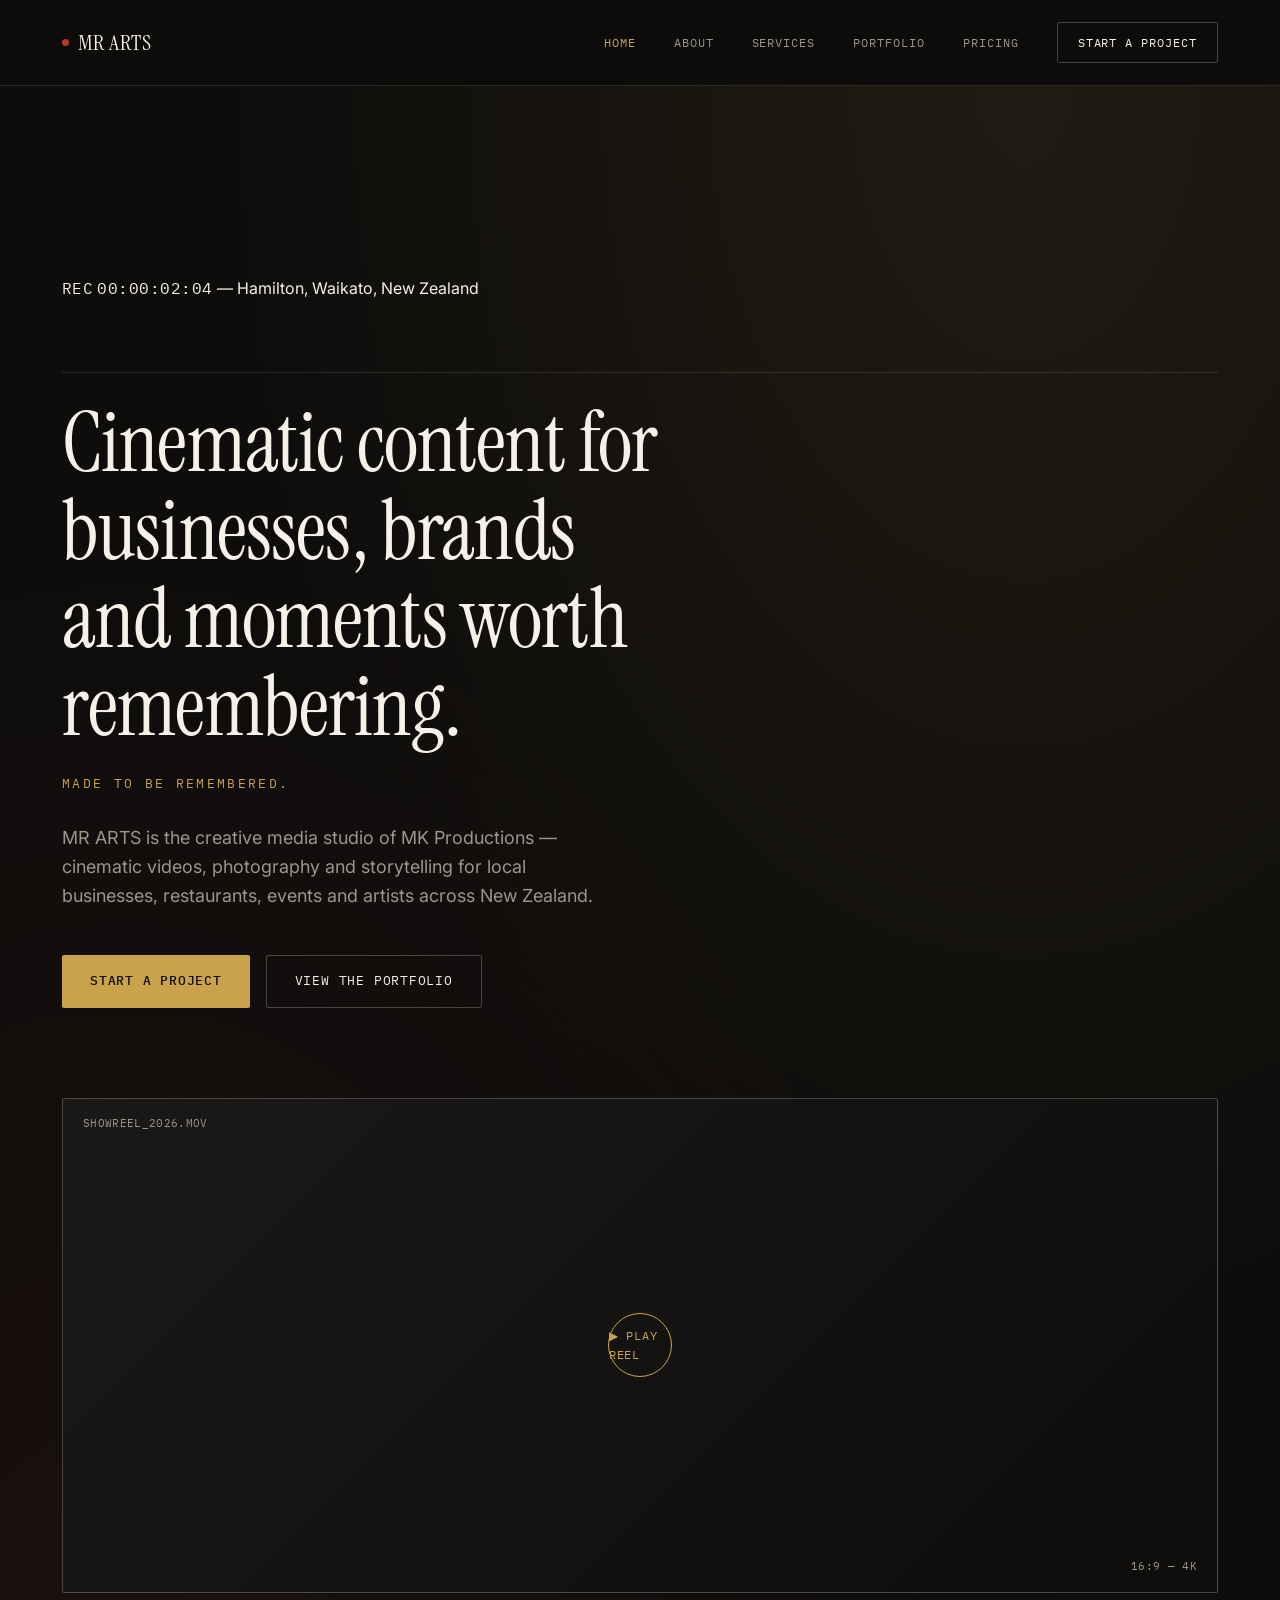
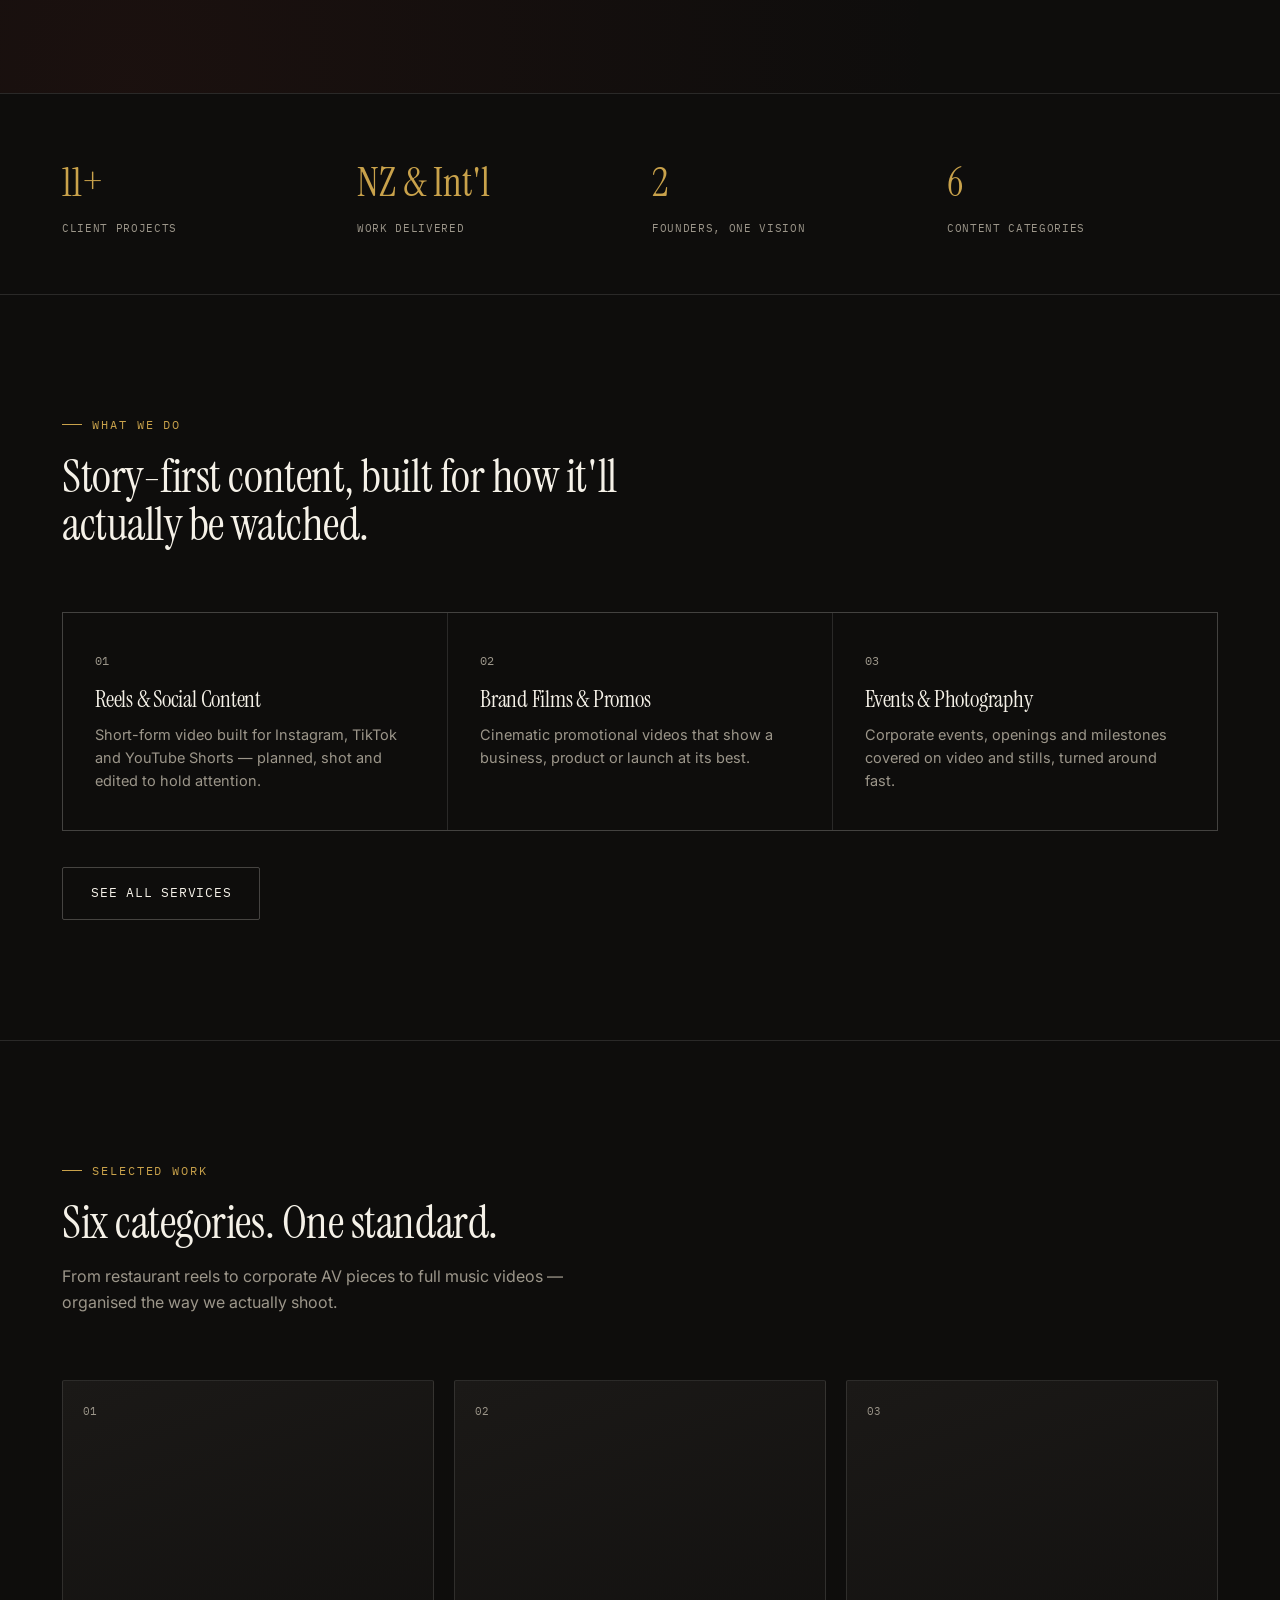
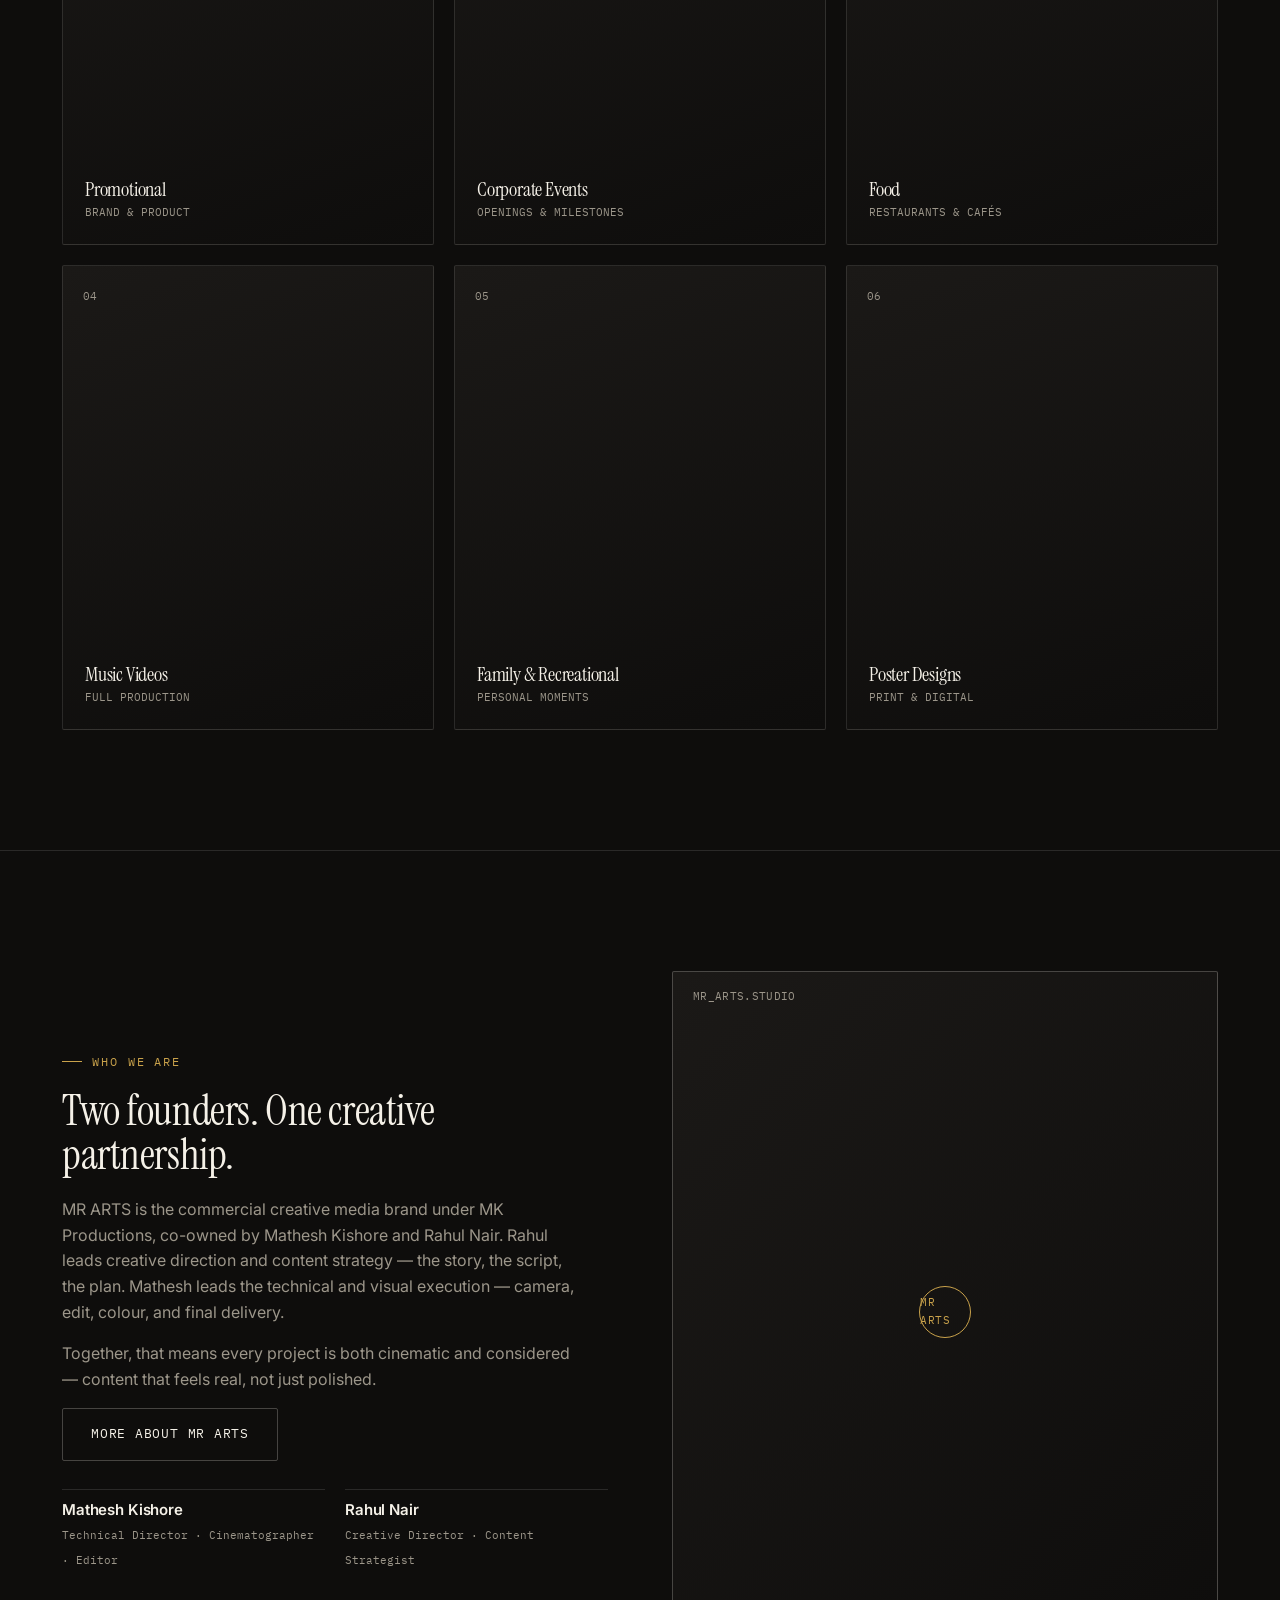
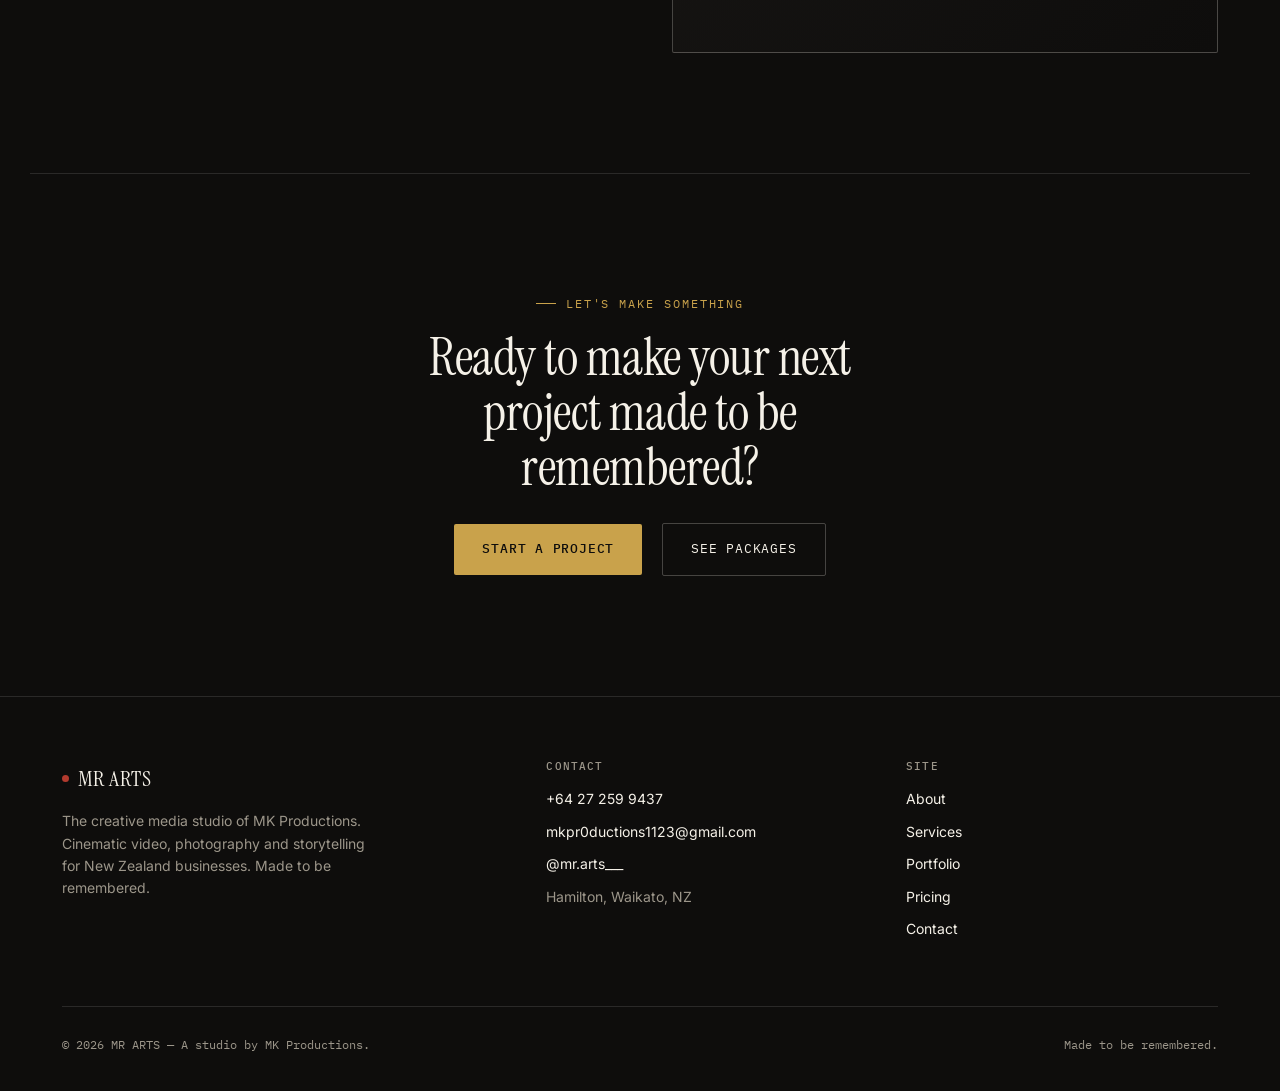
==== index.html @ e0ef438e "Initial commit: MR ARTS site skeleton (6 pages, shared CSS/JS)" ====
<!DOCTYPE html>
<html lang="en">
<head>
<meta charset="UTF-8">
<meta name="viewport" content="width=device-width, initial-scale=1.0">
<title>MR ARTS — Made to Be Remembered | Cinematic Video &amp; Photography, Hamilton NZ</title>
<meta name="description" content="MR ARTS is a Hamilton-based creative media studio making cinematic brand films, reels, event coverage and photography for New Zealand businesses. Made to be remembered.">
<link rel="preconnect" href="https://fonts.googleapis.com">
<link rel="preconnect" href="https://fonts.gstatic.com" crossorigin>
<link href="https://fonts.googleapis.com/css2?family=Instrument+Serif:ital@0;1&family=Inter:wght@400;500;600;700&family=IBM+Plex+Mono:wght@400;500&display=swap" rel="stylesheet">
<link rel="stylesheet" href="styles.css">
<style>
  /* ---- Home-only styles ---- */
  .hero{
    padding:110px 0 100px; border-bottom:1px solid var(--hairline);
    position:relative; overflow:hidden;
  }
  .hero::before{
    content:''; position:absolute; inset:0; z-index:0;
    background:
      radial-gradient(ellipse at 80% 0%, rgba(201,162,75,0.10), transparent 55%),
      radial-gradient(ellipse at 10% 100%, rgba(178,58,46,0.08), transparent 50%);
    pointer-events:none;
  }
  .hero .wrap{position:relative; z-index:1;}
  .hero h1{font-size:clamp(44px,7.5vw,84px); max-width:16ch; margin-bottom:10px;}
  .hero .slogan{
    font-family:'IBM Plex Mono', monospace; font-size:13px; letter-spacing:0.18em;
    color:var(--gold); text-transform:uppercase; margin:22px 0 30px;
  }
  .hero p.lede{color:var(--fog); font-size:18px; max-width:50ch; margin-bottom:44px;}
  .hero-actions{display:flex; gap:16px; flex-wrap:wrap; margin-bottom:90px;}

  .reel-frame{
    aspect-ratio:21/9; border:1px solid var(--hairline-strong); border-radius:var(--radius);
    background:linear-gradient(135deg, var(--charcoal), var(--void));
    display:flex; align-items:center; justify-content:center; position:relative;
  }
  .reel-frame .play{
    width:64px; height:64px; border-radius:50%; border:1px solid var(--gold);
    display:flex; align-items:center; justify-content:center; color:var(--gold);
    font-family:'IBM Plex Mono', monospace; font-size:12px; letter-spacing:0.06em;
  }
  .reel-frame .corner{position:absolute; font-family:'IBM Plex Mono', monospace; font-size:11px; color:var(--fog);}
  .reel-frame .tl{top:16px; left:20px;} .reel-frame .br{bottom:16px; right:20px;}

  .stats-strip{border-bottom:1px solid var(--hairline); padding:56px 0;}
  .stats-row{display:grid; grid-template-columns:repeat(4,1fr); gap:24px;}
  @media (max-width:768px){.stats-row{grid-template-columns:1fr 1fr;}}
  .stat-block .n{font-family:'Instrument Serif', serif; font-size:40px; color:var(--gold);}
  .stat-block .l{font-family:'IBM Plex Mono', monospace; font-size:11px; text-transform:uppercase; letter-spacing:0.06em; color:var(--fog); margin-top:6px;}

  .services-teaser{border-bottom:1px solid var(--hairline);}
  .service-grid{display:grid; grid-template-columns:repeat(3,1fr); gap:1px; background:var(--hairline); border:1px solid var(--hairline);}
  @media (max-width:860px){.service-grid{grid-template-columns:1fr;}}
  .service-tile{background:var(--void); padding:38px 32px;}
  .service-tile .fr{font-family:'IBM Plex Mono', monospace; font-size:12px; color:var(--fog); margin-bottom:16px; display:block;}
  .service-tile h3{font-size:23px; margin-bottom:12px;}
  .service-tile p{color:var(--fog); font-size:14.5px;}

  .cat-teaser{border-bottom:1px solid var(--hairline);}
  .cat-grid{display:grid; grid-template-columns:repeat(3,1fr); gap:20px;}
  @media (max-width:860px){.cat-grid{grid-template-columns:1fr 1fr;}}
  @media (max-width:560px){.cat-grid{grid-template-columns:1fr;}}
  .cat-card{
    aspect-ratio:4/5; border:1px solid var(--hairline); border-radius:var(--radius);
    background:linear-gradient(160deg, var(--charcoal), var(--void));
    display:flex; flex-direction:column; justify-content:flex-end; padding:22px;
    position:relative; overflow:hidden; transition:border-color .2s;
  }
  .cat-card:hover{border-color:var(--gold);}
  .cat-card .num{font-family:'IBM Plex Mono', monospace; font-size:11px; color:var(--fog); position:absolute; top:18px; left:20px;}
  .cat-card h3{font-size:20px;}
  .cat-card span{font-family:'IBM Plex Mono', monospace; font-size:11px; color:var(--fog); text-transform:uppercase; margin-top:4px; display:block;}

  .about-teaser{display:grid; grid-template-columns:1fr 1fr; gap:64px; align-items:center; border-bottom:1px solid var(--hairline);}
  @media (max-width:860px){.about-teaser{grid-template-columns:1fr; gap:32px;}}
  .about-teaser h2{font-size:clamp(28px,4vw,42px); margin-bottom:20px;}
  .about-teaser p{color:var(--fog); font-size:16px; margin-bottom:16px; max-width:52ch;}
  .founder-mini{display:flex; gap:20px; margin-top:28px;}
  .founder-mini .f{border-top:1px solid var(--hairline); padding-top:12px; flex:1;}
  .founder-mini .f h4{font-size:15px; font-weight:600; font-family:'Inter',sans-serif; margin-bottom:3px;}
  .founder-mini .f span{font-family:'IBM Plex Mono', monospace; font-size:11px; color:var(--fog);}

  .cta-banner{text-align:center;}
  .cta-banner h2{font-size:clamp(30px,5vw,52px); max-width:18ch; margin:0 auto 28px;}
  .cta-banner .btn{margin:0 8px;}
</style>
</head>
<body>

<header>
  <nav>
    <a href="index.html" class="logo"><span class="dot"></span>MR ARTS</a>
    <button class="nav-toggle" id="navToggle" aria-label="Toggle menu">☰</button>
    <div class="nav-links" id="navLinks">
      <a href="index.html" class="active">Home</a>
      <a href="about.html">About</a>
      <a href="services.html">Services</a>
      <a href="portfolio.html">Portfolio</a>
      <a href="pricing.html">Pricing</a>
      <a href="contact.html" class="nav-cta">Start a project</a>
    </div>
  </nav>
</header>

<main>

  <!-- HERO -->
  <section class="hero">
    <div class="wrap">
      <div class="page-hero kicker" style="margin-bottom:0;">
        <span class="rec-dot"></span>
        <span class="mono">REC</span>
        <span class="mono" id="timecode">00:00:00:00</span>
        <span>— Hamilton, Waikato, New Zealand</span>
      </div>
      <h1 style="margin-top:26px;">Cinematic content for businesses, brands and moments worth remembering.</h1>
      <p class="slogan">Made to be remembered.</p>
      <p class="lede">MR ARTS is the creative media studio of MK Productions — cinematic videos, photography and storytelling for local businesses, restaurants, events and artists across New Zealand.</p>
      <div class="hero-actions">
        <a href="contact.html" class="btn btn-primary">Start a project</a>
        <a href="portfolio.html" class="btn btn-ghost">View the portfolio</a>
      </div>

      <div class="reel-frame">
        <span class="corner tl mono">SHOWREEL_2026.MOV</span>
        <div class="play">▶ PLAY REEL</div>
        <span class="corner br mono">16:9 — 4K</span>
      </div>
    </div>
  </section>

  <!-- STATS -->
  <section class="stats-strip">
    <div class="wrap stats-row">
      <div class="stat-block"><div class="n">11+</div><div class="l">Client Projects</div></div>
      <div class="stat-block"><div class="n">NZ &amp; Int'l</div><div class="l">Work Delivered</div></div>
      <div class="stat-block"><div class="n">2</div><div class="l">Founders, One Vision</div></div>
      <div class="stat-block"><div class="n">6</div><div class="l">Content Categories</div></div>
    </div>
  </section>

  <!-- SERVICES TEASER -->
  <section class="services-teaser">
    <div class="wrap">
      <div class="section-head">
        <span class="eyebrow">What We Do</span>
        <h2>Story-first content, built for how it'll actually be watched.</h2>
      </div>
      <div class="service-grid">
        <div class="service-tile">
          <span class="fr">01</span>
          <h3>Reels &amp; Social Content</h3>
          <p>Short-form video built for Instagram, TikTok and YouTube Shorts — planned, shot and edited to hold attention.</p>
        </div>
        <div class="service-tile">
          <span class="fr">02</span>
          <h3>Brand Films &amp; Promos</h3>
          <p>Cinematic promotional videos that show a business, product or launch at its best.</p>
        </div>
        <div class="service-tile">
          <span class="fr">03</span>
          <h3>Events &amp; Photography</h3>
          <p>Corporate events, openings and milestones covered on video and stills, turned around fast.</p>
        </div>
      </div>
      <div style="margin-top:36px;">
        <a href="services.html" class="btn btn-ghost">See all services</a>
      </div>
    </div>
  </section>

  <!-- CATEGORY TEASER -->
  <section class="cat-teaser">
    <div class="wrap">
      <div class="section-head">
        <span class="eyebrow">Selected Work</span>
        <h2>Six categories. One standard.</h2>
        <p>From restaurant reels to corporate AV pieces to full music videos — organised the way we actually shoot.</p>
      </div>
      <div class="cat-grid">
        <a href="portfolio.html" class="cat-card"><span class="num">01</span><h3>Promotional</h3><span>Brand &amp; product</span></a>
        <a href="portfolio.html" class="cat-card"><span class="num">02</span><h3>Corporate Events</h3><span>Openings &amp; milestones</span></a>
        <a href="portfolio.html" class="cat-card"><span class="num">03</span><h3>Food</h3><span>Restaurants &amp; cafés</span></a>
        <a href="portfolio.html" class="cat-card"><span class="num">04</span><h3>Music Videos</h3><span>Full production</span></a>
        <a href="portfolio.html" class="cat-card"><span class="num">05</span><h3>Family &amp; Recreational</h3><span>Personal moments</span></a>
        <a href="portfolio.html" class="cat-card"><span class="num">06</span><h3>Poster Designs</h3><span>Print &amp; digital</span></a>
      </div>
    </div>
  </section>

  <!-- ABOUT TEASER -->
  <section class="about-teaser wrap" style="padding:120px 32px;">
    <div>
      <span class="eyebrow">Who We Are</span>
      <h2>Two founders. One creative partnership.</h2>
      <p>MR ARTS is the commercial creative media brand under MK Productions, co-owned by Mathesh Kishore and Rahul Nair. Rahul leads creative direction and content strategy — the story, the script, the plan. Mathesh leads the technical and visual execution — camera, edit, colour, and final delivery.</p>
      <p>Together, that means every project is both cinematic and considered — content that feels real, not just polished.</p>
      <a href="about.html" class="btn btn-ghost">More about MR ARTS</a>
      <div class="founder-mini">
        <div class="f"><h4>Mathesh Kishore</h4><span>Technical Director · Cinematographer · Editor</span></div>
        <div class="f"><h4>Rahul Nair</h4><span>Creative Director · Content Strategist</span></div>
      </div>
    </div>
    <div class="reel-frame" style="aspect-ratio:4/5;">
      <span class="corner tl mono">MR_ARTS.STUDIO</span>
      <div class="play" style="width:52px;height:52px;font-size:11px;">MR ARTS</div>
    </div>
  </section>

  <!-- CTA BANNER -->
  <section class="cta-banner">
    <div class="wrap">
      <span class="eyebrow" style="justify-content:center;">Let's Make Something</span>
      <h2>Ready to make your next project made to be remembered?</h2>
      <div>
        <a href="contact.html" class="btn btn-primary">Start a project</a>
        <a href="pricing.html" class="btn btn-ghost">See packages</a>
      </div>
    </div>
  </section>

</main>

<footer>
  <div class="wrap">
    <div class="footer-grid">
      <div>
        <div class="logo" style="margin-bottom:14px;"><span class="dot"></span>MR ARTS</div>
        <p style="max-width:34ch; color:var(--fog);">The creative media studio of MK Productions. Cinematic video, photography and storytelling for New Zealand businesses. Made to be remembered.</p>
      </div>
      <div>
        <h4>Contact</h4>
        <a href="tel:+64272599437">+64 27 259 9437</a>
        <a href="mailto:mkpr0ductions1123@gmail.com">mkpr0ductions1123@gmail.com</a>
        <a href="https://www.instagram.com/mr.arts___" target="_blank" rel="noopener">@mr.arts___</a>
        <p style="color:var(--fog); margin-top:6px;">Hamilton, Waikato, NZ</p>
      </div>
      <div>
        <h4>Site</h4>
        <a href="about.html">About</a>
        <a href="services.html">Services</a>
        <a href="portfolio.html">Portfolio</a>
        <a href="pricing.html">Pricing</a>
        <a href="contact.html">Contact</a>
      </div>
    </div>
    <div class="footer-bottom">
      <span>© <span id="year"></span> MR ARTS — A studio by MK Productions.</span>
      <span>Made to be remembered.</span>
    </div>
  </div>
</footer>

<script src="script.js"></script>
</body>
</html>
---- styles.css ----
/* ============================================
   MR ARTS — Design System
   Cinematic, premium, dark. Champagne gold + brick
   accents on a warm near-black. Instrument Serif for
   display, Inter for body/UI, IBM Plex Mono for
   labels/timecodes — a nod to the film-production world.
   ============================================ */

:root{
  --void: #0E0D0C;
  --charcoal: #1B1917;
  --charcoal-2: #221F1C;
  --hairline: rgba(245,241,232,0.12);
  --hairline-strong: rgba(245,241,232,0.24);
  --paper: #F5F1E8;
  --fog: #9C968A;
  --gold: #C9A24B;
  --brick: #B23A2E;
  --radius: 2px;
}

*{box-sizing:border-box; margin:0; padding:0;}
html{scroll-behavior:smooth;}
body{
  background:var(--void);
  color:var(--paper);
  font-family:'Inter', sans-serif;
  font-size:16px;
  line-height:1.6;
  -webkit-font-smoothing:antialiased;
}
h1,h2,h3,h4{
  font-family:'Instrument Serif', serif;
  font-weight:400;
  line-height:1.05;
  letter-spacing:-0.01em;
}
em{font-style:italic; color:var(--gold);}
.mono{font-family:'IBM Plex Mono', monospace; letter-spacing:0.03em;}
a{color:inherit; text-decoration:none;}
img{max-width:100%; display:block;}
ul{list-style:none;}
.wrap{max-width:1220px; margin:0 auto; padding:0 32px;}
section{padding:120px 0;}
@media (max-width:768px){
  section{padding:72px 0;}
  .wrap{padding:0 22px;}
}

/* ---------- utility ---------- */
.eyebrow{
  font-family:'IBM Plex Mono', monospace;
  font-size:12px; text-transform:uppercase; letter-spacing:0.16em;
  color:var(--gold); display:flex; align-items:center; gap:10px; margin-bottom:18px;
}
.eyebrow::before{content:''; width:20px; height:1px; background:var(--gold);}
.section-head{margin-bottom:64px; max-width:640px;}
.section-head h2{font-size:clamp(30px,4.5vw,46px); margin-bottom:18px;}
.section-head p{color:var(--fog); font-size:16px; max-width:52ch;}
.hairline{border-top:1px solid var(--hairline);}

.btn{
  display:inline-flex; align-items:center; gap:10px;
  padding:15px 28px; border-radius:var(--radius);
  font-family:'IBM Plex Mono', monospace; font-size:13px; letter-spacing:0.06em; text-transform:uppercase;
  transition:transform .18s ease, background .2s, color .2s, border-color .2s;
}
.btn-primary{background:var(--gold); color:var(--void); font-weight:500;}
.btn-primary:hover{transform:translateY(-2px); background:#DCB765;}
.btn-ghost{border:1px solid var(--hairline-strong); color:var(--paper);}
.btn-ghost:hover{border-color:var(--gold); color:var(--gold);}

/* ---------- header / nav ---------- */
header{
  position:sticky; top:0; z-index:100;
  background:rgba(14,13,12,0.82);
  backdrop-filter:blur(10px);
  border-bottom:1px solid var(--hairline);
}
nav{
  display:flex; align-items:center; justify-content:space-between;
  padding:22px 32px; max-width:1220px; margin:0 auto;
}
.logo{
  font-family:'Instrument Serif', serif; font-size:22px; letter-spacing:0.02em;
  display:flex; align-items:center; gap:9px;
}
.logo .dot{width:7px; height:7px; border-radius:50%; background:var(--brick); animation:pulse 1.8s ease-in-out infinite;}
@keyframes pulse{0%,100%{opacity:1;}50%{opacity:.3;}}
.nav-links{display:flex; gap:38px; align-items:center;}
.nav-links a{
  font-family:'IBM Plex Mono', monospace;
  font-size:12px; text-transform:uppercase; letter-spacing:0.08em;
  color:var(--fog); transition:color .2s;
}
.nav-links a:hover, .nav-links a.active{color:var(--paper);}
.nav-links a.active{color:var(--gold);}
.nav-cta{
  border:1px solid var(--hairline-strong); padding:10px 20px; border-radius:var(--radius);
  color:var(--paper) !important;
}
.nav-cta:hover{border-color:var(--gold); color:var(--gold) !important;}
.nav-toggle{display:none; background:none; border:none; color:var(--paper); font-size:22px; cursor:pointer;}
@media (max-width:860px){
  .nav-links{
    position:absolute; top:100%; left:0; right:0;
    background:var(--void); flex-direction:column; align-items:stretch; gap:0;
    border-bottom:1px solid var(--hairline);
    max-height:0; overflow:hidden; transition:max-height .3s ease;
  }
  .nav-links.open{max-height:400px;}
  .nav-links a{padding:18px 24px; border-top:1px solid var(--hairline);}
  .nav-cta{margin:16px 24px; text-align:center;}
  .nav-toggle{display:block;}
}

/* ---------- page hero (used on inner pages) ---------- */
.page-hero{
  padding:80px 0 70px; border-bottom:1px solid var(--hairline);
}
.page-hero .kicker{
  font-family:'IBM Plex Mono', monospace; font-size:12px; color:var(--fog);
  text-transform:uppercase; letter-spacing:0.1em; margin-bottom:18px;
  display:flex; align-items:center; gap:10px;
}
.rec-dot{width:8px; height:8px; border-radius:50%; background:var(--brick); animation:pulse 1.8s ease-in-out infinite;}
.page-hero h1{font-size:clamp(36px,6vw,58px); max-width:18ch;}
.page-hero p.lede{color:var(--fog); font-size:17px; max-width:52ch; margin-top:22px;}

/* ---------- cards ---------- */
.card{
  background:var(--charcoal); border:1px solid var(--hairline); border-radius:var(--radius);
  padding:34px;
}

/* ---------- footer ---------- */
footer{border-top:1px solid var(--hairline); padding:64px 0 36px;}
.footer-grid{
  display:grid; grid-template-columns:1.4fr 1fr 1fr; gap:48px; margin-bottom:56px;
}
@media (max-width:768px){.footer-grid{grid-template-columns:1fr; gap:36px;}}
.footer-grid h4{
  font-family:'IBM Plex Mono', monospace; font-size:11px; text-transform:uppercase;
  letter-spacing:0.1em; color:var(--fog); margin-bottom:16px; font-weight:500;
}
.footer-grid p, .footer-grid a{color:var(--paper); font-size:14px; display:block; margin-bottom:10px;}
.footer-grid a:hover{color:var(--gold);}
.footer-bottom{
  border-top:1px solid var(--hairline); padding-top:28px;
  display:flex; justify-content:space-between; flex-wrap:wrap; gap:12px;
  font-family:'IBM Plex Mono', monospace; font-size:12px; color:var(--fog);
}

@media (prefers-reduced-motion: reduce){
  *{animation-duration:0.001ms !important; transition-duration:0.001ms !important;}
}
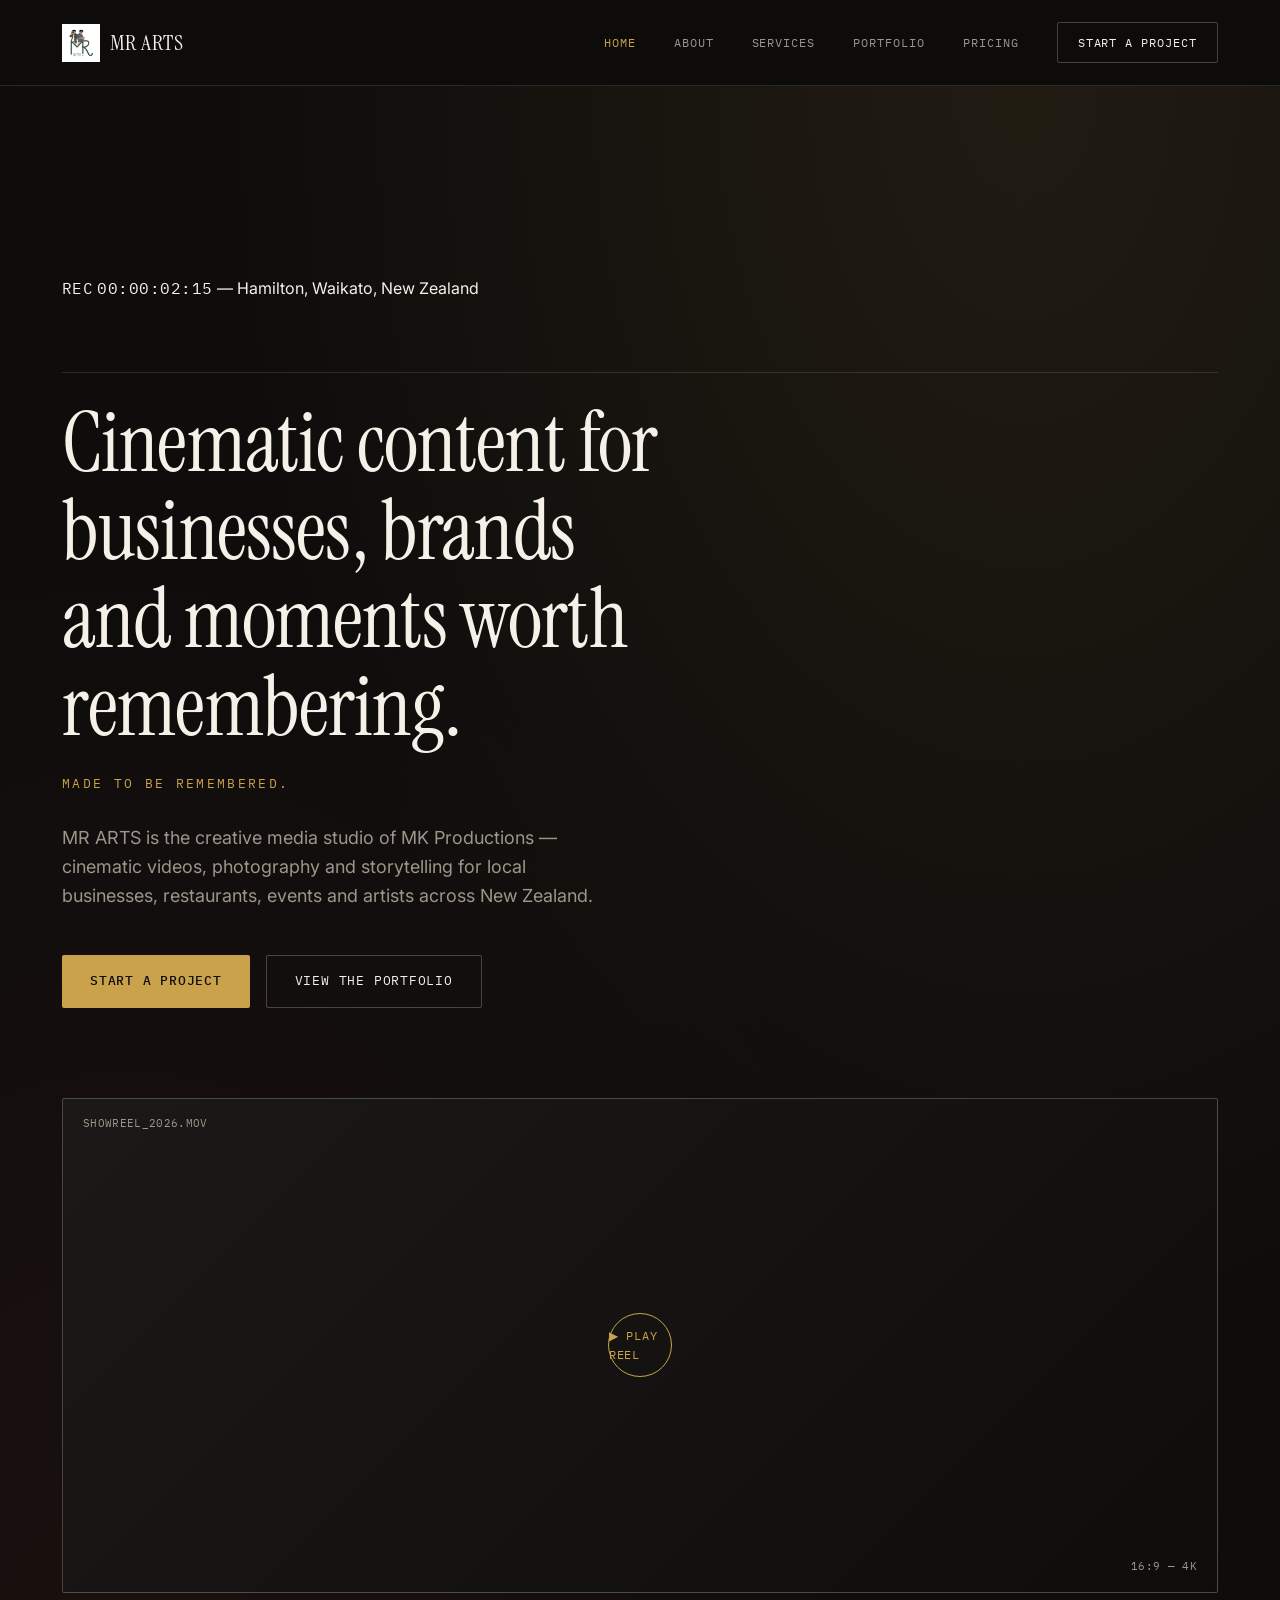
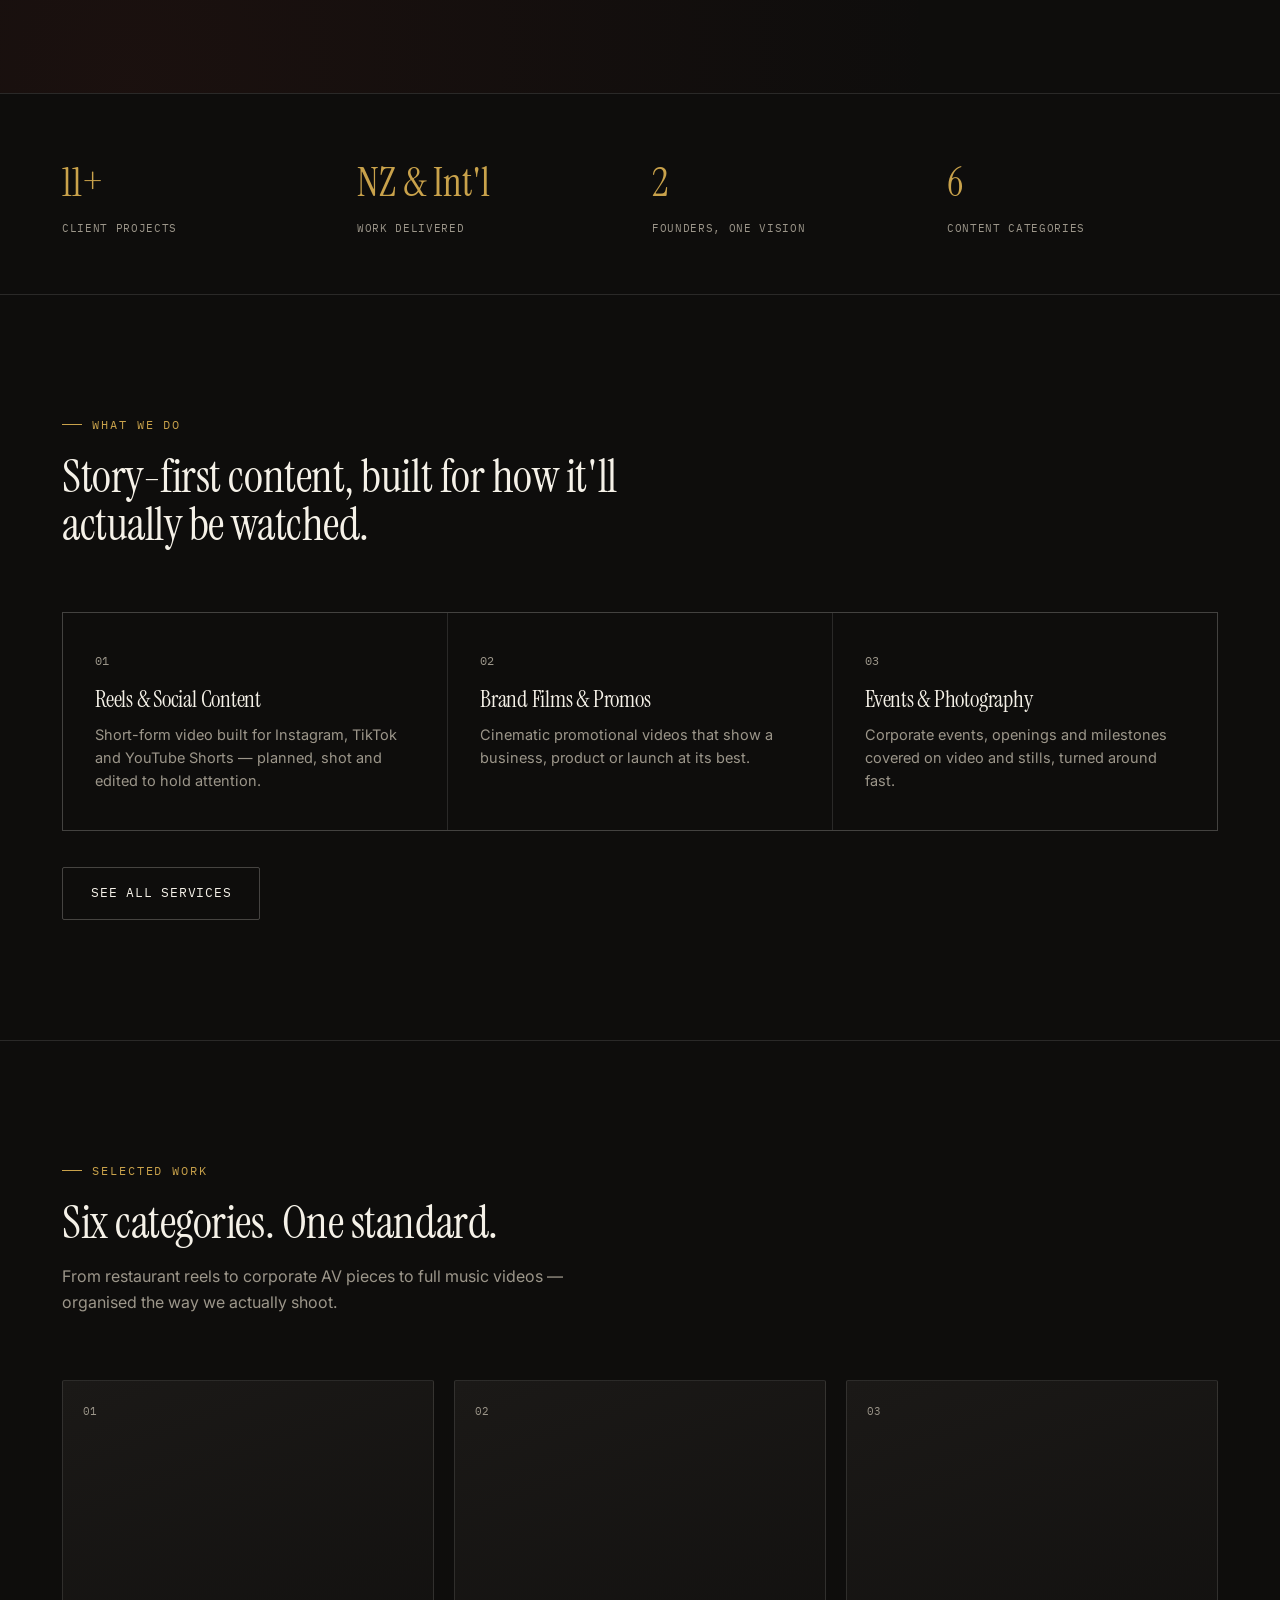
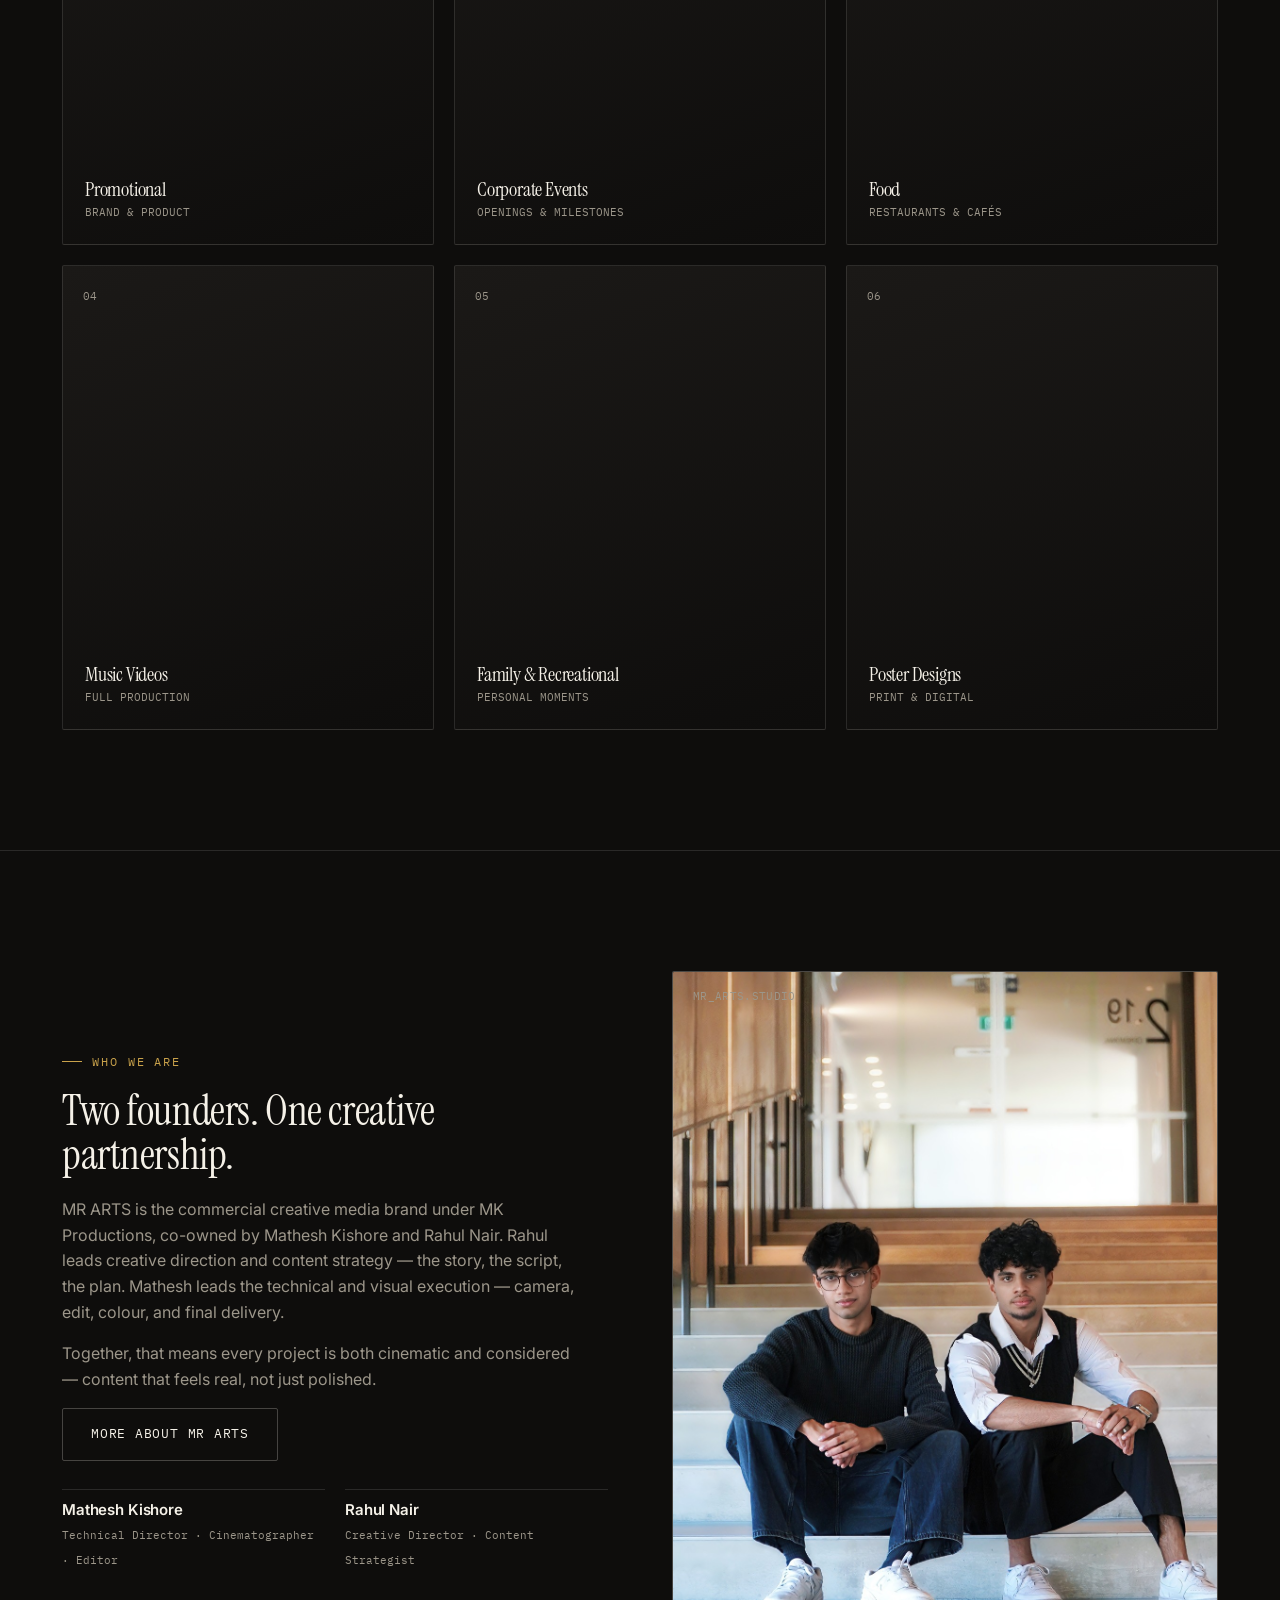
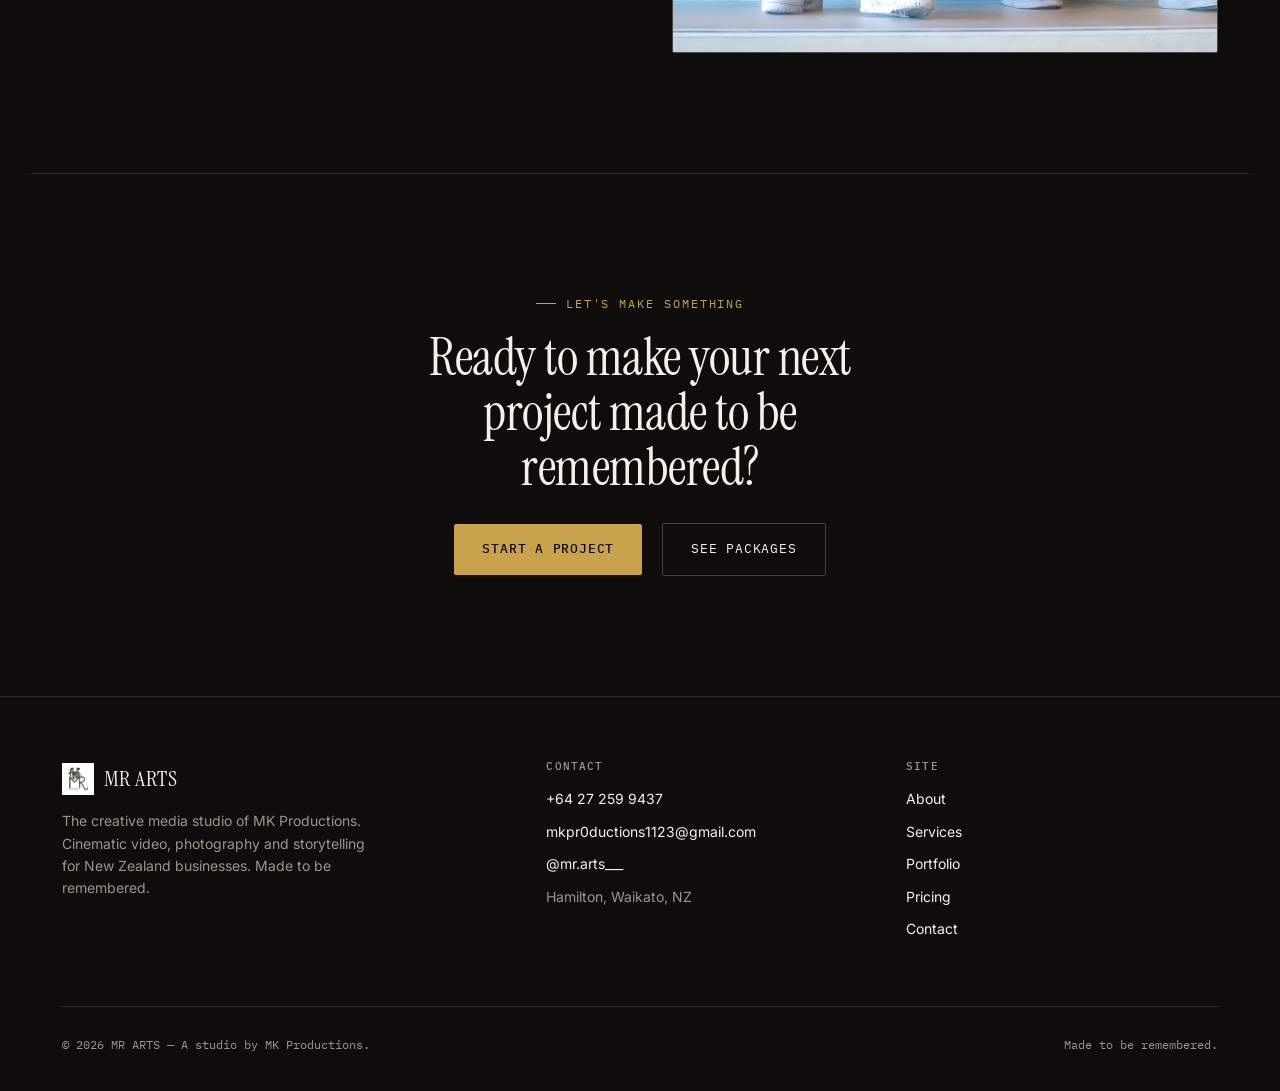
==== commit 8150a9ca: "Add real logo and founder photos to nav, footer, home, and about" ====
--- a/index.html
+++ b/index.html
@@ -91,7 +91,7 @@
 
 <header>
   <nav>
-    <a href="index.html" class="logo"><span class="dot"></span>MR ARTS</a>
+    <a href="index.html" class="logo"><img src="assets/logo.png" alt="MR ARTS logo" class="logo-img">MR ARTS</a>
     <button class="nav-toggle" id="navToggle" aria-label="Toggle menu">☰</button>
     <div class="nav-links" id="navLinks">
       <a href="index.html" class="active">Home</a>
@@ -203,9 +203,9 @@
         <div class="f"><h4>Rahul Nair</h4><span>Creative Director · Content Strategist</span></div>
       </div>
     </div>
-    <div class="reel-frame" style="aspect-ratio:4/5;">
-      <span class="corner tl mono">MR_ARTS.STUDIO</span>
-      <div class="play" style="width:52px;height:52px;font-size:11px;">MR ARTS</div>
+    <div class="reel-frame" style="aspect-ratio:4/5; padding:0; overflow:hidden;">
+      <img src="assets/founders-candid.jpg" alt="Mathesh Kishore and Rahul Nair, founders of MR ARTS" style="width:100%; height:100%; object-fit:cover;">
+      <span class="corner tl mono" style="z-index:2;">MR_ARTS.STUDIO</span>
     </div>
   </section>
 
@@ -227,7 +227,7 @@
   <div class="wrap">
     <div class="footer-grid">
       <div>
-        <div class="logo" style="margin-bottom:14px;"><span class="dot"></span>MR ARTS</div>
+        <div class="logo" style="margin-bottom:14px;"><img src="assets/logo.png" alt="MR ARTS logo" class="logo-img">MR ARTS</div>
         <p style="max-width:34ch; color:var(--fog);">The creative media studio of MK Productions. Cinematic video, photography and storytelling for New Zealand businesses. Made to be remembered.</p>
       </div>
       <div>
--- a/styles.css
+++ b/styles.css
@@ -83,8 +83,10 @@
 }
 .logo{
   font-family:'Instrument Serif', serif; font-size:22px; letter-spacing:0.02em;
-  display:flex; align-items:center; gap:9px;
+  display:flex; align-items:center; gap:10px;
 }
+.logo-img{height:38px; width:auto; display:block;}
+footer .logo-img{height:32px;}
 .logo .dot{width:7px; height:7px; border-radius:50%; background:var(--brick); animation:pulse 1.8s ease-in-out infinite;}
 @keyframes pulse{0%,100%{opacity:1;}50%{opacity:.3;}}
 .nav-links{display:flex; gap:38px; align-items:center;}
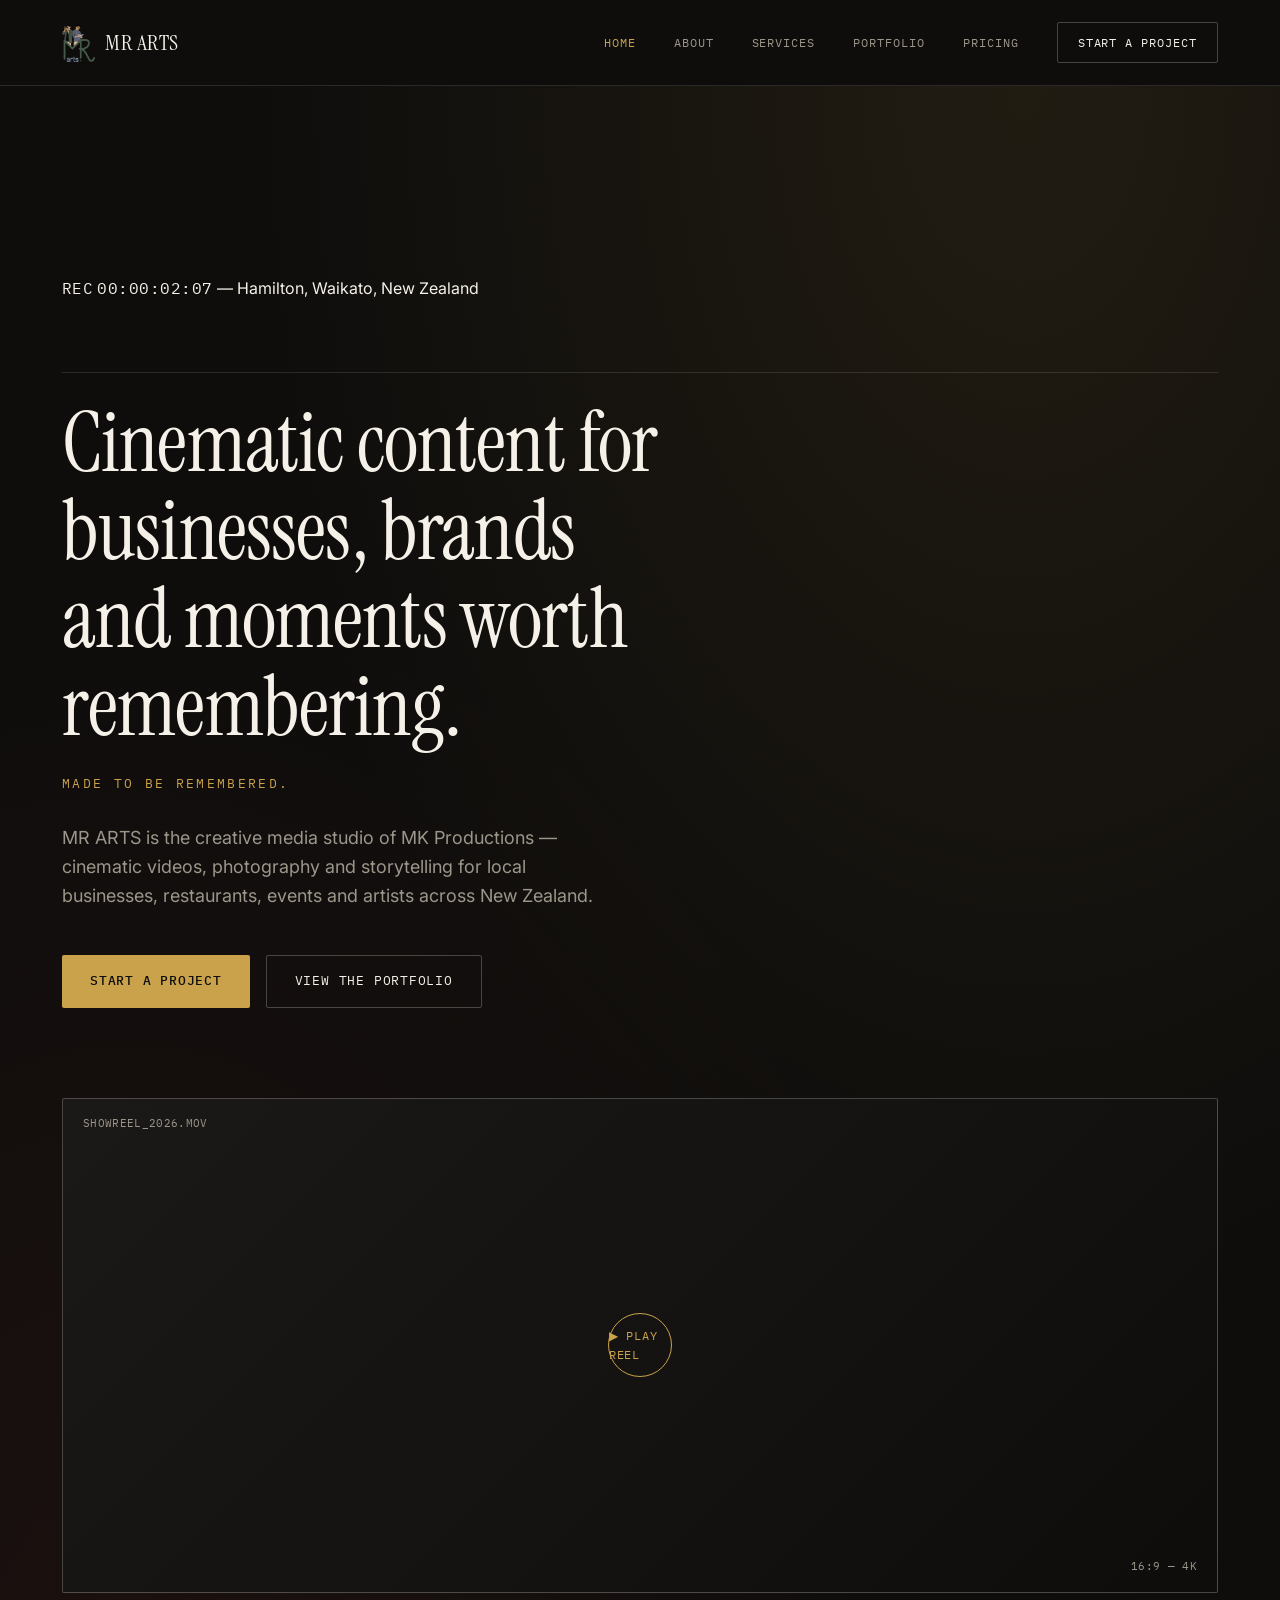
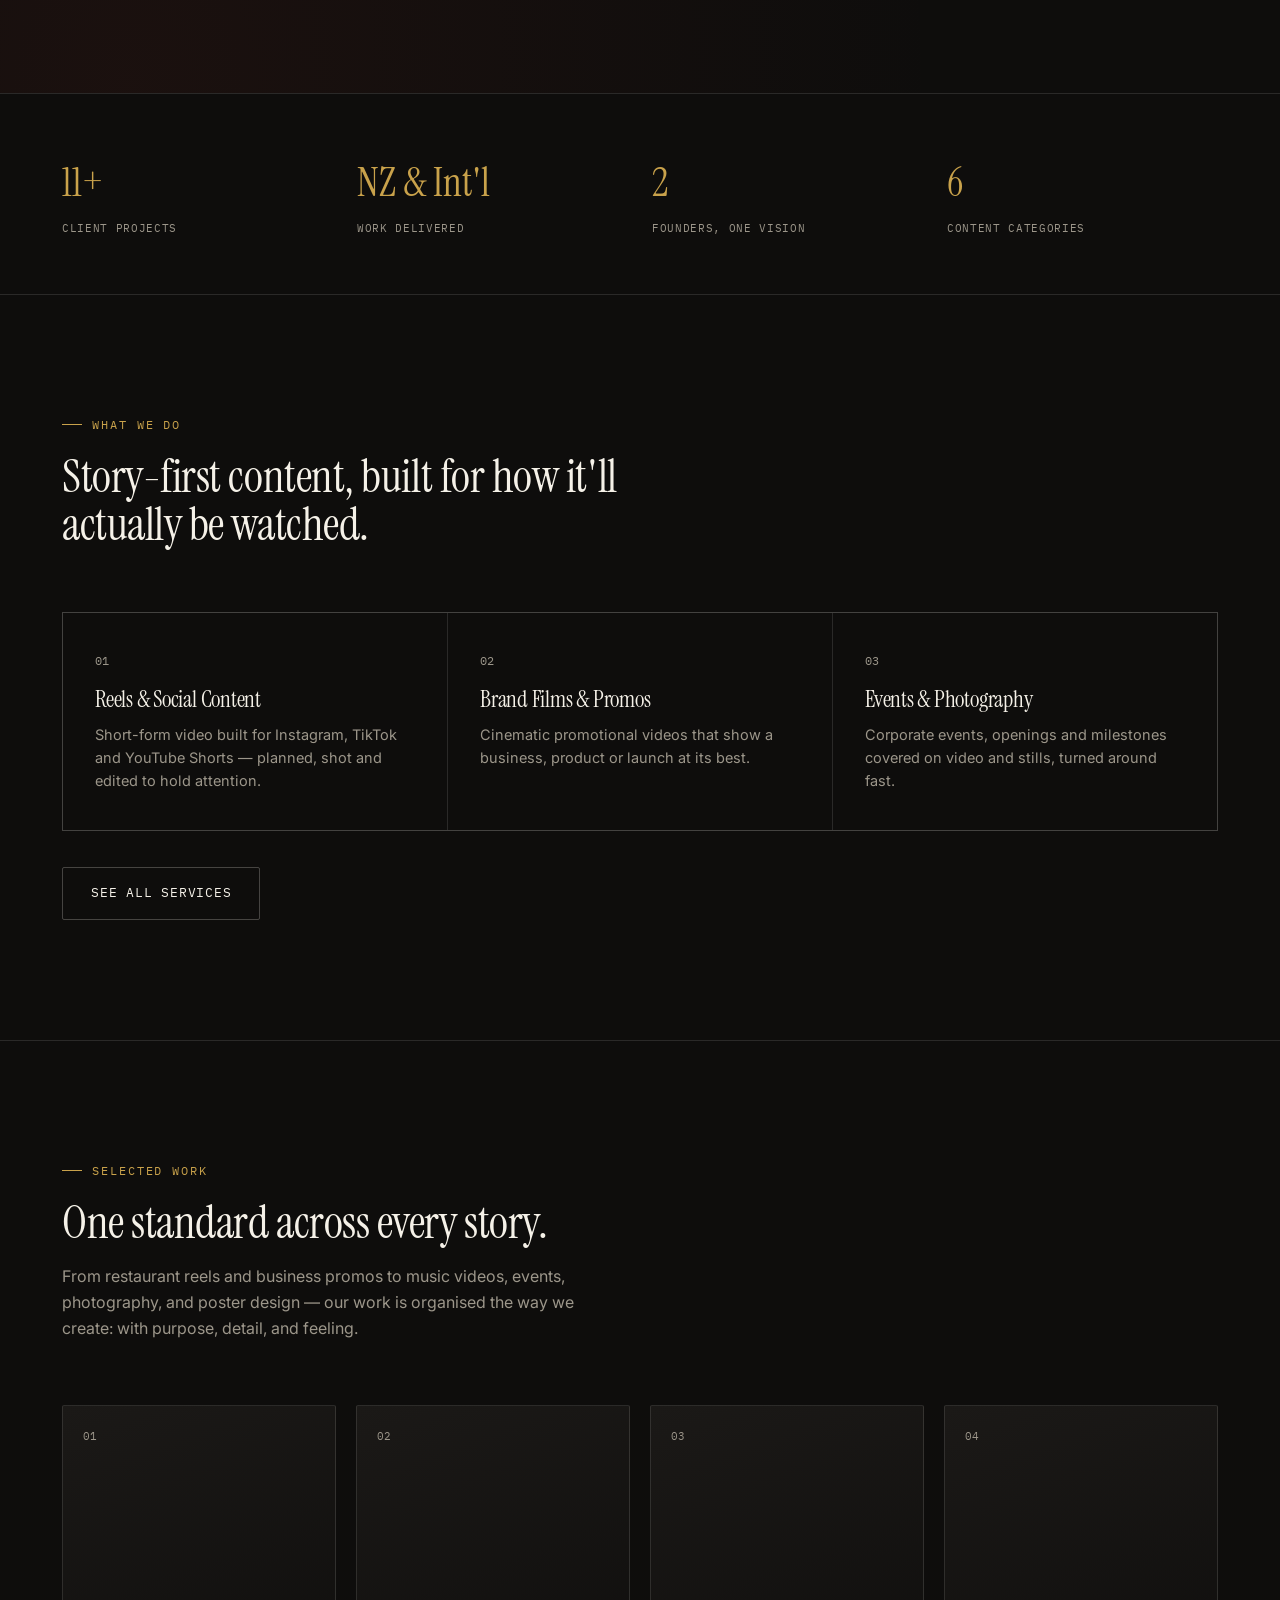
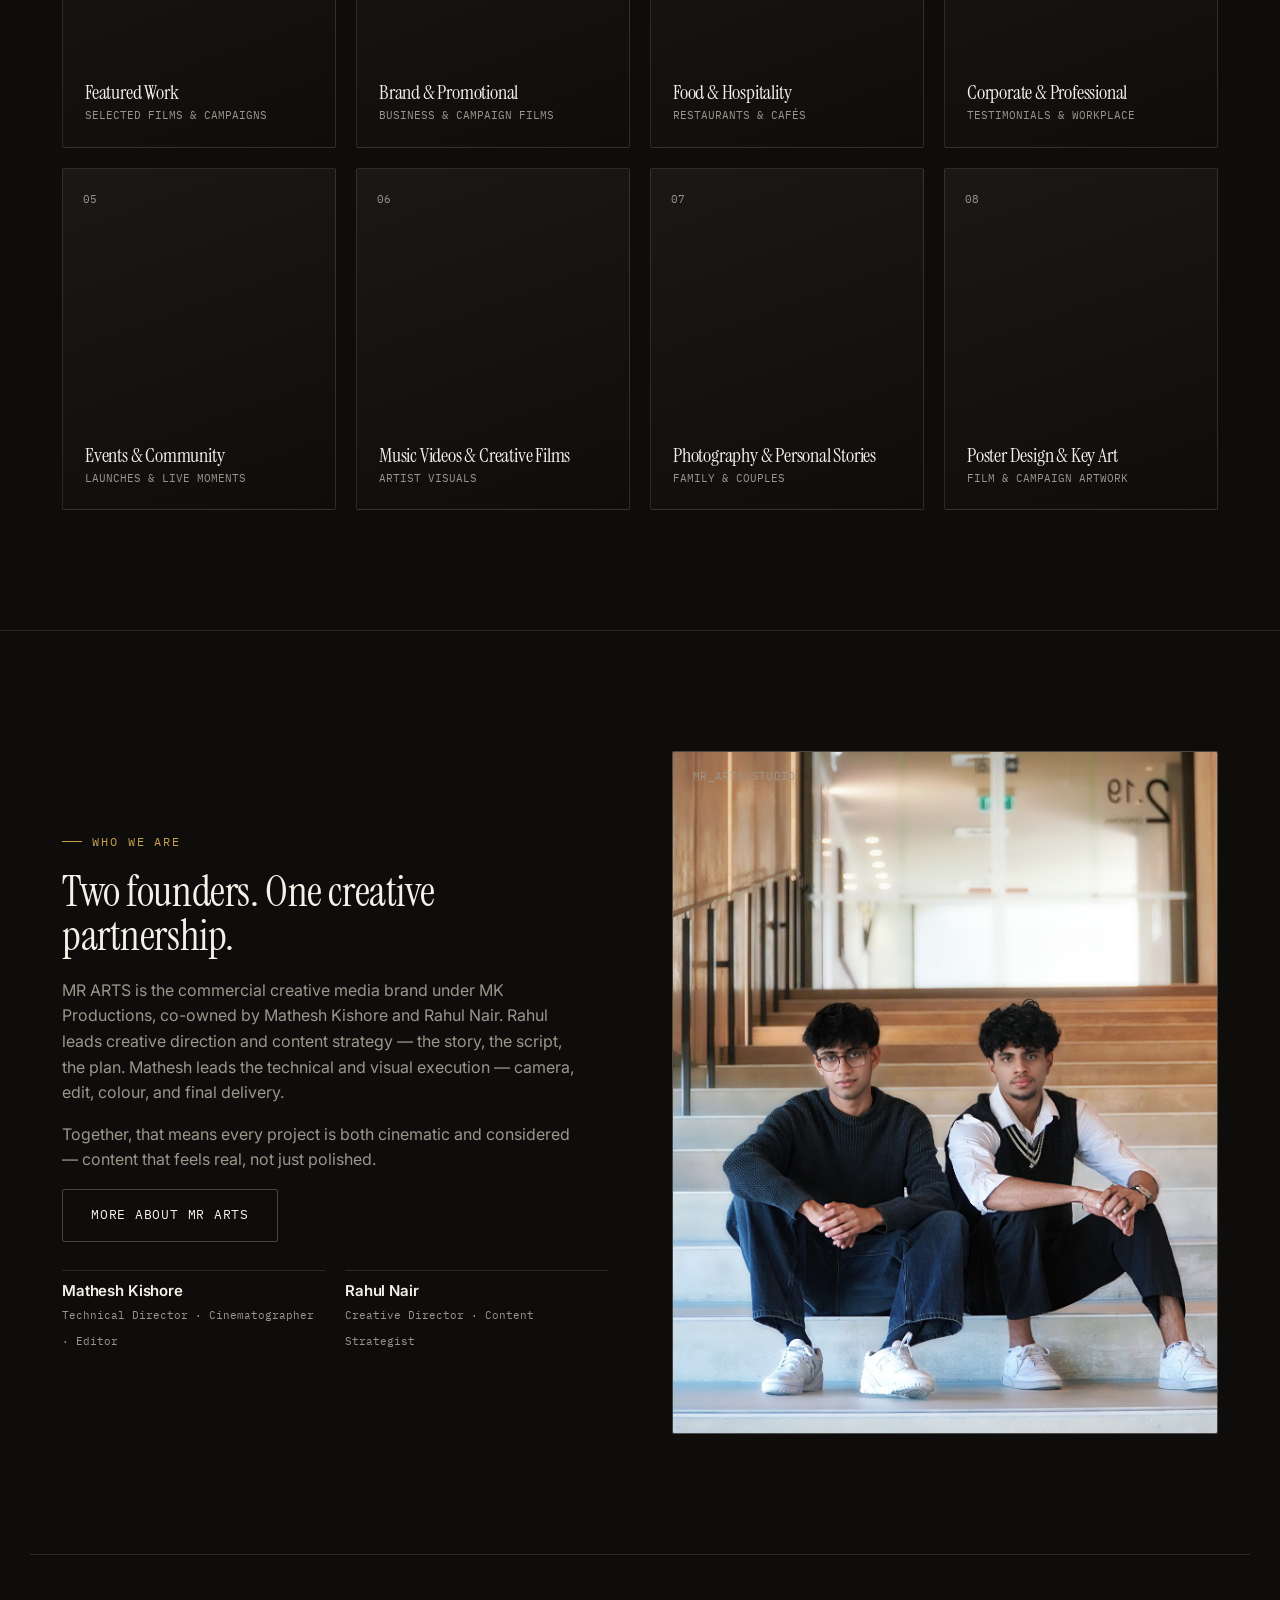
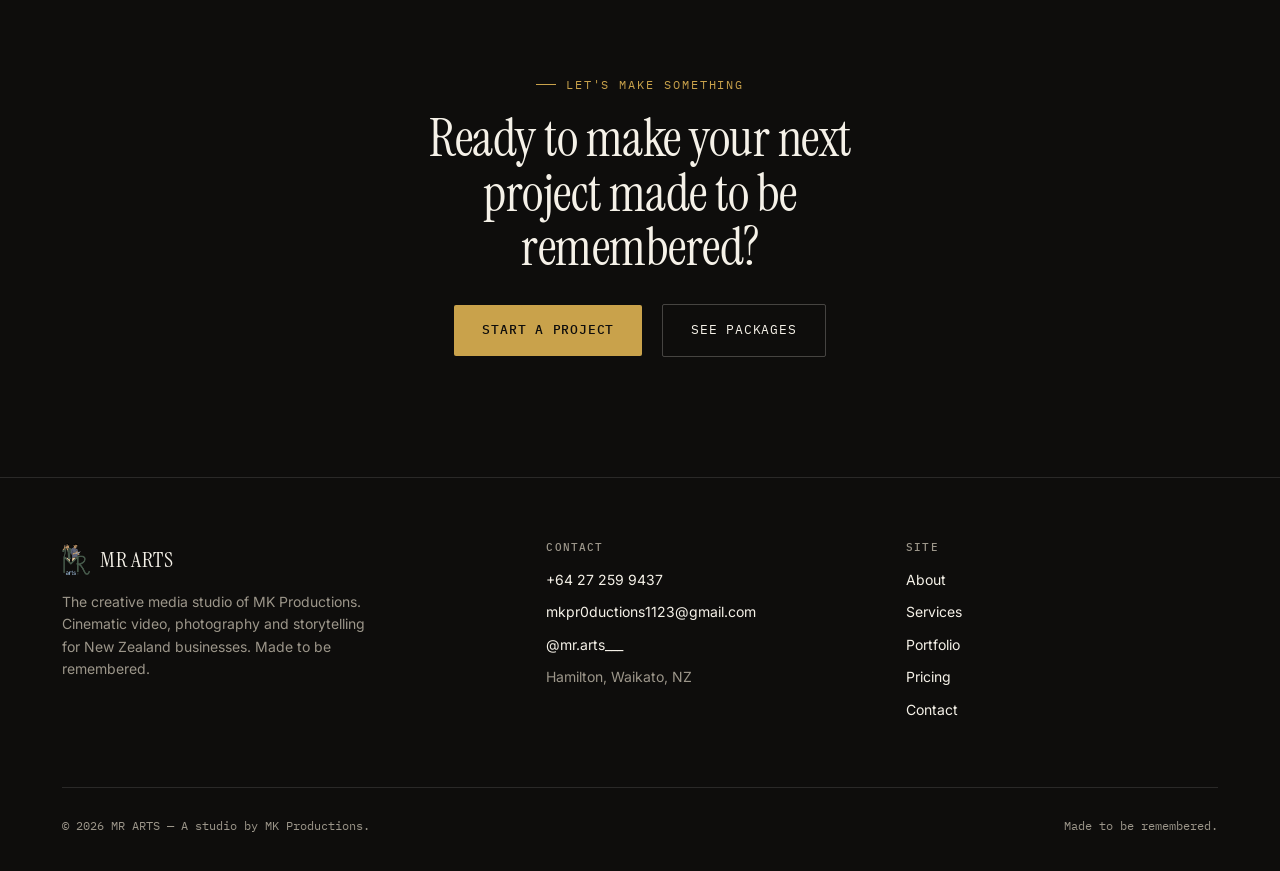
==== commit e3257c0d: "Sync homepage category teaser with new 8-category portfolio taxonomy" ====
--- a/index.html
+++ b/index.html
@@ -59,8 +59,8 @@
   .service-tile p{color:var(--fog); font-size:14.5px;}
 
   .cat-teaser{border-bottom:1px solid var(--hairline);}
-  .cat-grid{display:grid; grid-template-columns:repeat(3,1fr); gap:20px;}
-  @media (max-width:860px){.cat-grid{grid-template-columns:1fr 1fr;}}
+  .cat-grid{display:grid; grid-template-columns:repeat(4,1fr); gap:20px;}
+  @media (max-width:900px){.cat-grid{grid-template-columns:1fr 1fr;}}
   @media (max-width:560px){.cat-grid{grid-template-columns:1fr;}}
   .cat-card{
     aspect-ratio:4/5; border:1px solid var(--hairline); border-radius:var(--radius);
@@ -176,16 +176,18 @@
     <div class="wrap">
       <div class="section-head">
         <span class="eyebrow">Selected Work</span>
-        <h2>Six categories. One standard.</h2>
-        <p>From restaurant reels to corporate AV pieces to full music videos — organised the way we actually shoot.</p>
+        <h2>One standard across every story.</h2>
+        <p>From restaurant reels and business promos to music videos, events, photography, and poster design — our work is organised the way we create: with purpose, detail, and feeling.</p>
       </div>
       <div class="cat-grid">
-        <a href="portfolio.html" class="cat-card"><span class="num">01</span><h3>Promotional</h3><span>Brand &amp; product</span></a>
-        <a href="portfolio.html" class="cat-card"><span class="num">02</span><h3>Corporate Events</h3><span>Openings &amp; milestones</span></a>
-        <a href="portfolio.html" class="cat-card"><span class="num">03</span><h3>Food</h3><span>Restaurants &amp; cafés</span></a>
-        <a href="portfolio.html" class="cat-card"><span class="num">04</span><h3>Music Videos</h3><span>Full production</span></a>
-        <a href="portfolio.html" class="cat-card"><span class="num">05</span><h3>Family &amp; Recreational</h3><span>Personal moments</span></a>
-        <a href="portfolio.html" class="cat-card"><span class="num">06</span><h3>Poster Designs</h3><span>Print &amp; digital</span></a>
+        <a href="portfolio.html" class="cat-card"><span class="num">01</span><h3>Featured Work</h3><span>Selected films &amp; campaigns</span></a>
+        <a href="portfolio.html" class="cat-card"><span class="num">02</span><h3>Brand &amp; Promotional</h3><span>Business &amp; campaign films</span></a>
+        <a href="portfolio.html" class="cat-card"><span class="num">03</span><h3>Food &amp; Hospitality</h3><span>Restaurants &amp; cafés</span></a>
+        <a href="portfolio.html" class="cat-card"><span class="num">04</span><h3>Corporate &amp; Professional</h3><span>Testimonials &amp; workplace</span></a>
+        <a href="portfolio.html" class="cat-card"><span class="num">05</span><h3>Events &amp; Community</h3><span>Launches &amp; live moments</span></a>
+        <a href="portfolio.html" class="cat-card"><span class="num">06</span><h3>Music Videos &amp; Creative Films</h3><span>Artist visuals</span></a>
+        <a href="portfolio.html" class="cat-card"><span class="num">07</span><h3>Photography &amp; Personal Stories</h3><span>Family &amp; couples</span></a>
+        <a href="portfolio/poster-designs.html" class="cat-card"><span class="num">08</span><h3>Poster Design &amp; Key Art</h3><span>Film &amp; campaign artwork</span></a>
       </div>
     </div>
   </section>
--- a/styles.css
+++ b/styles.css
@@ -73,8 +73,7 @@
 /* ---------- header / nav ---------- */
 header{
   position:sticky; top:0; z-index:100;
-  background:rgba(14,13,12,0.82);
-  backdrop-filter:blur(10px);
+  background:var(--void);
   border-bottom:1px solid var(--hairline);
 }
 nav{
@@ -135,6 +134,13 @@
   padding:34px;
 }
 
+/* ---------- portfolio tag pills (shared across portfolio pages) ---------- */
+.tag-row{display:flex; flex-wrap:wrap; gap:6px;}
+.tag-pill{
+  font-family:'IBM Plex Mono', monospace; font-size:9.5px; text-transform:uppercase; letter-spacing:0.03em;
+  color:var(--fog); border:1px solid var(--hairline); padding:3px 8px; border-radius:20px;
+}
+
 /* ---------- footer ---------- */
 footer{border-top:1px solid var(--hairline); padding:64px 0 36px;}
 .footer-grid{
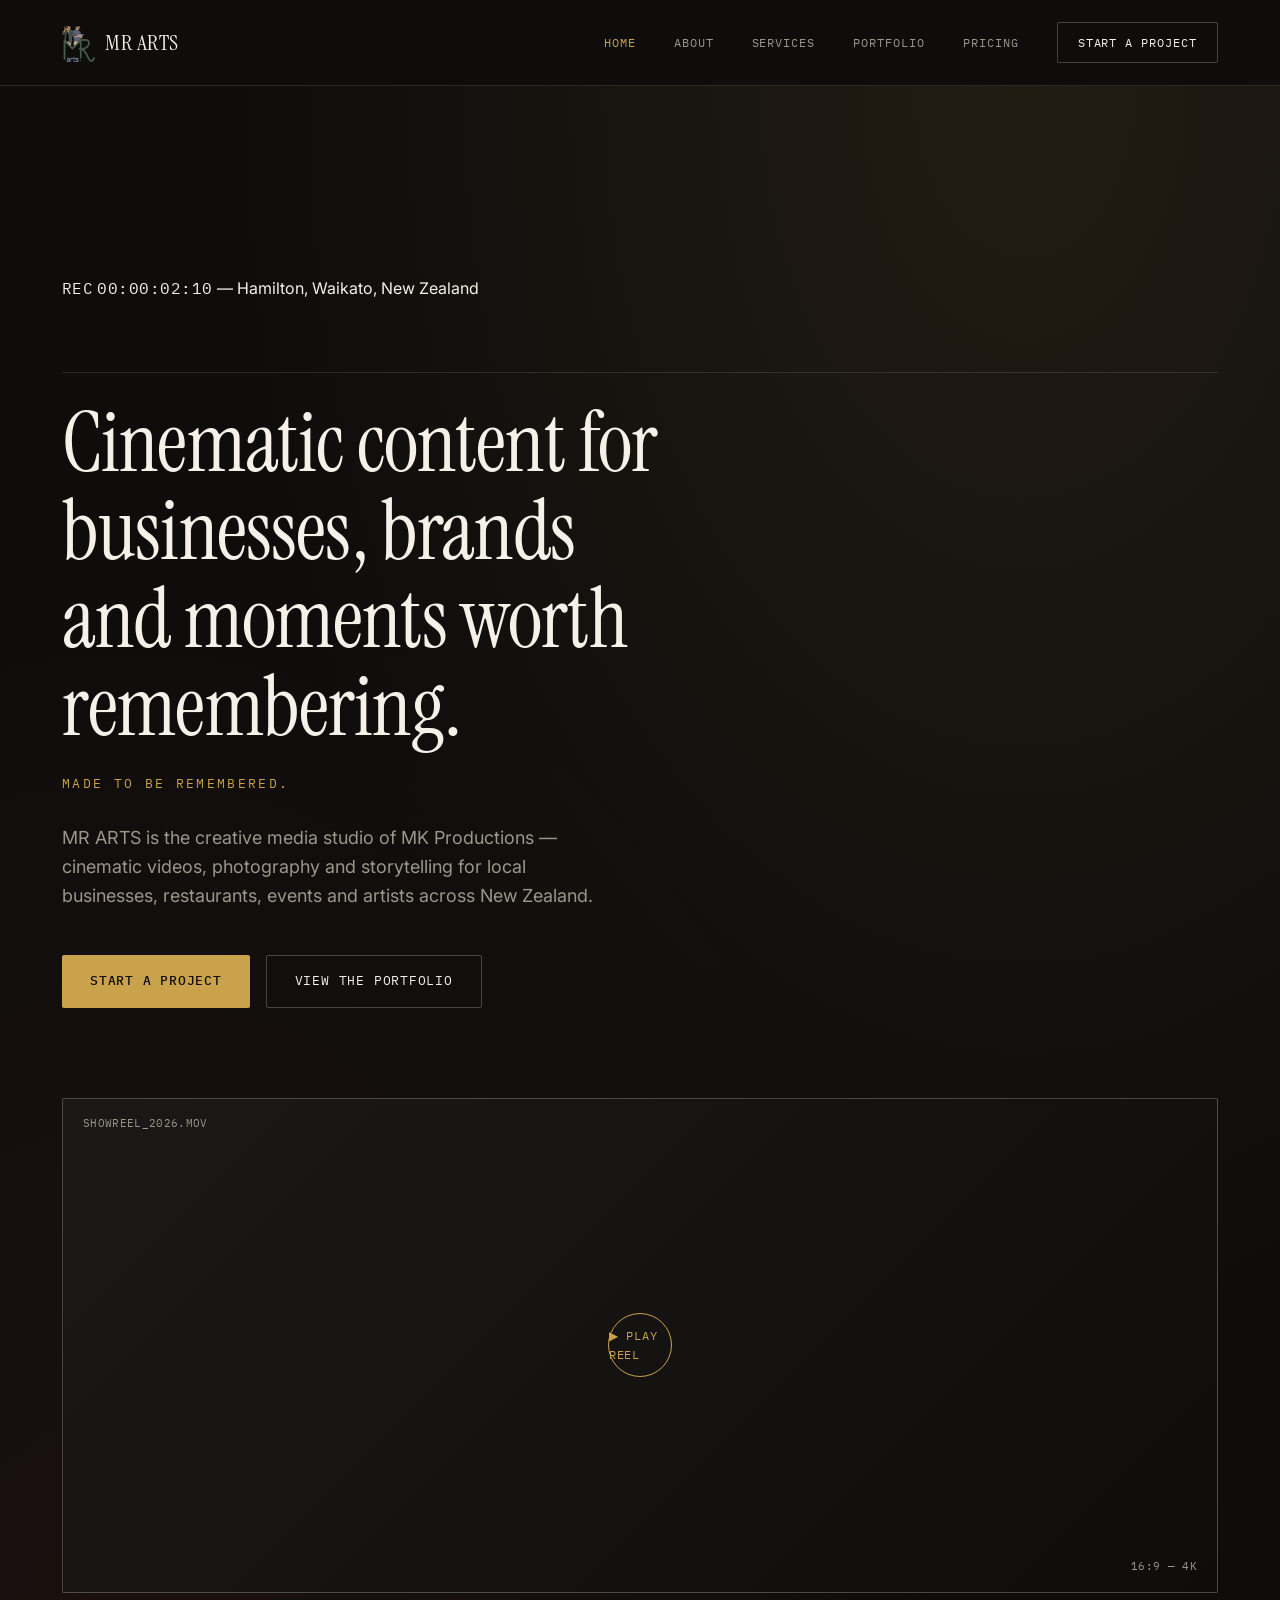
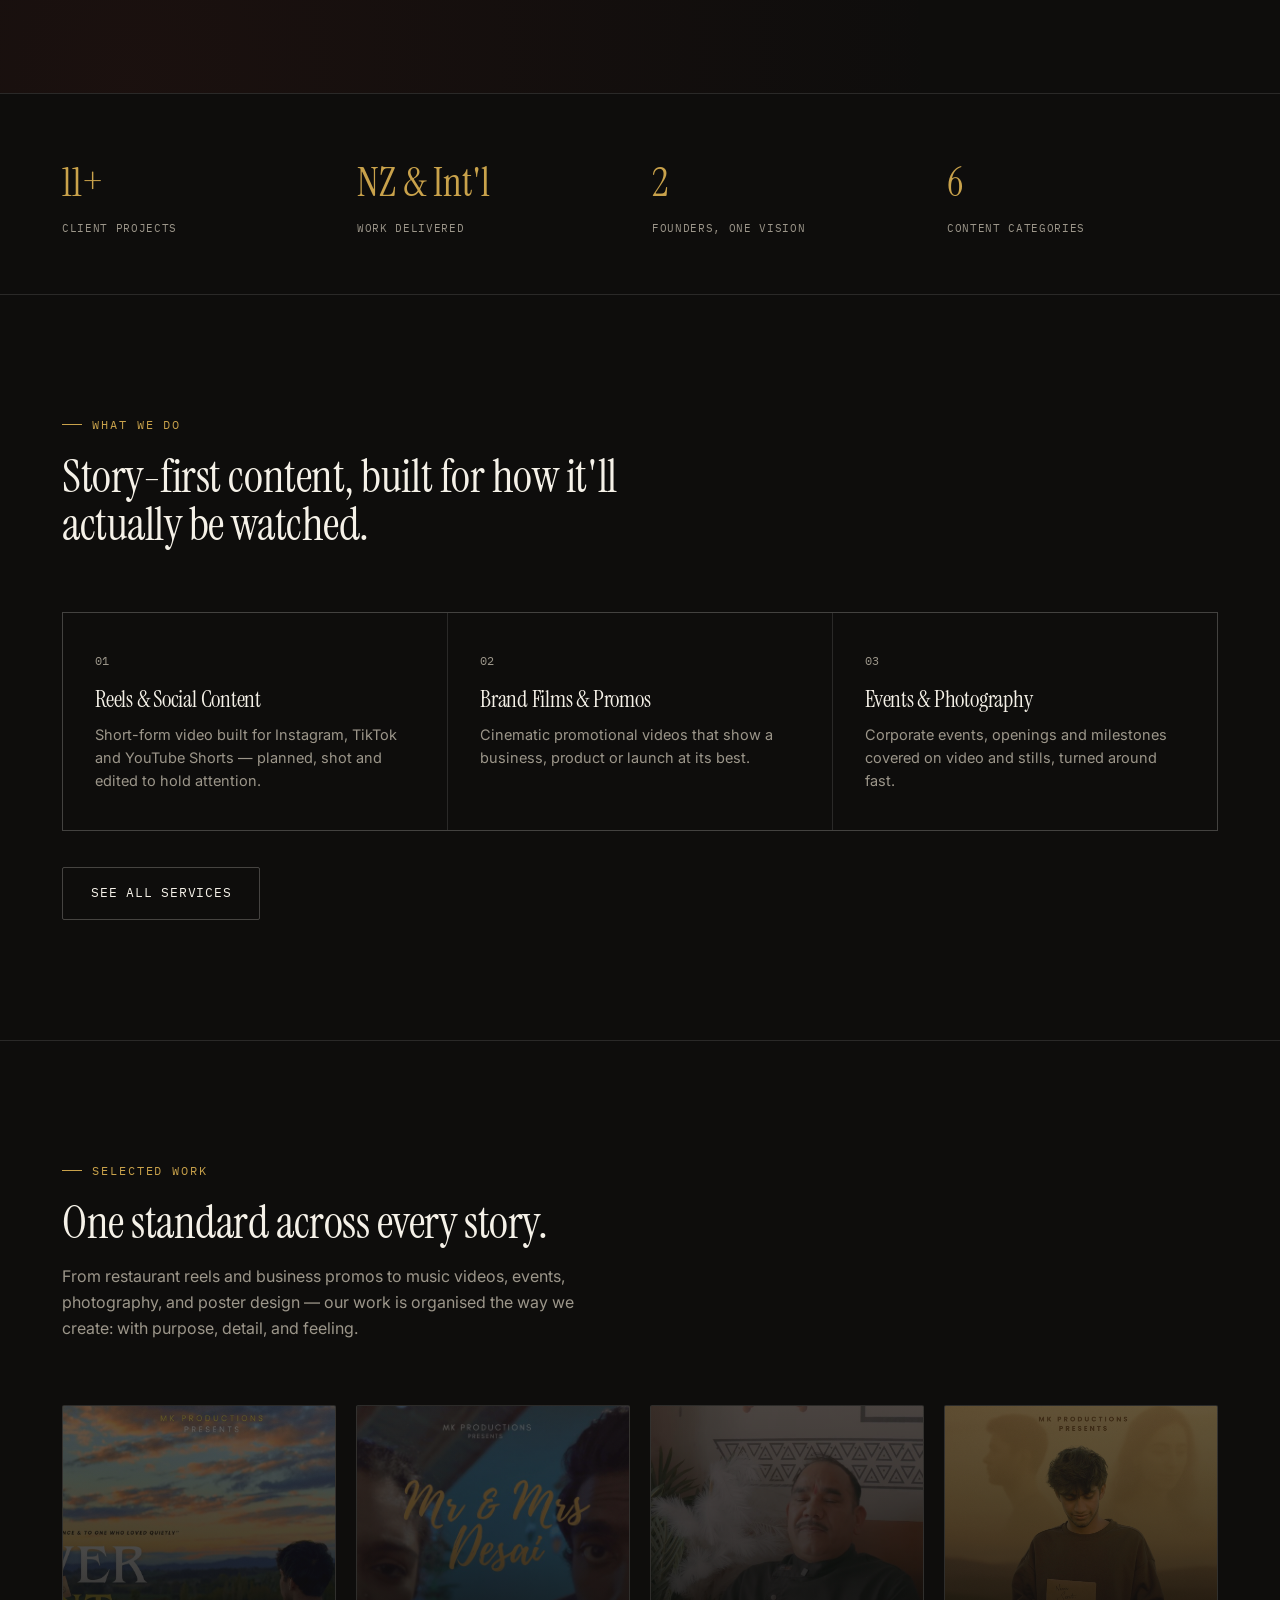
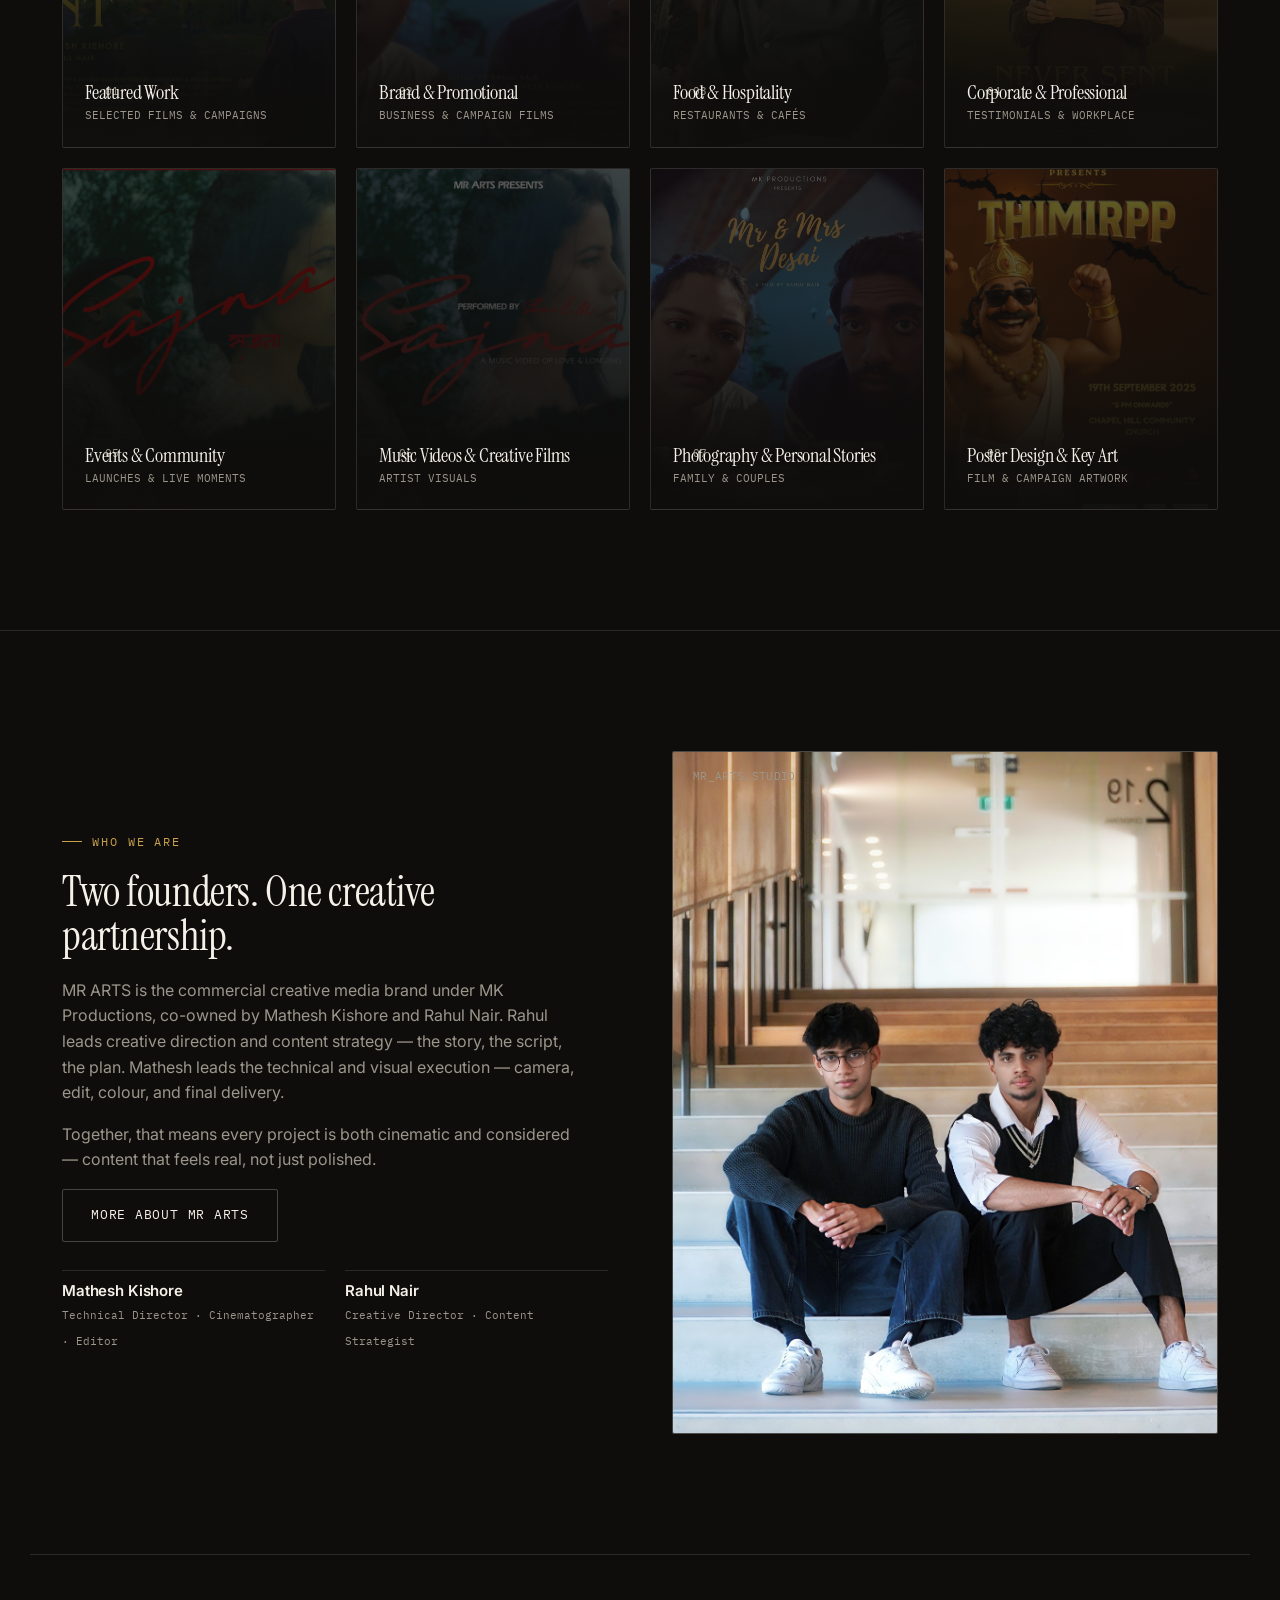
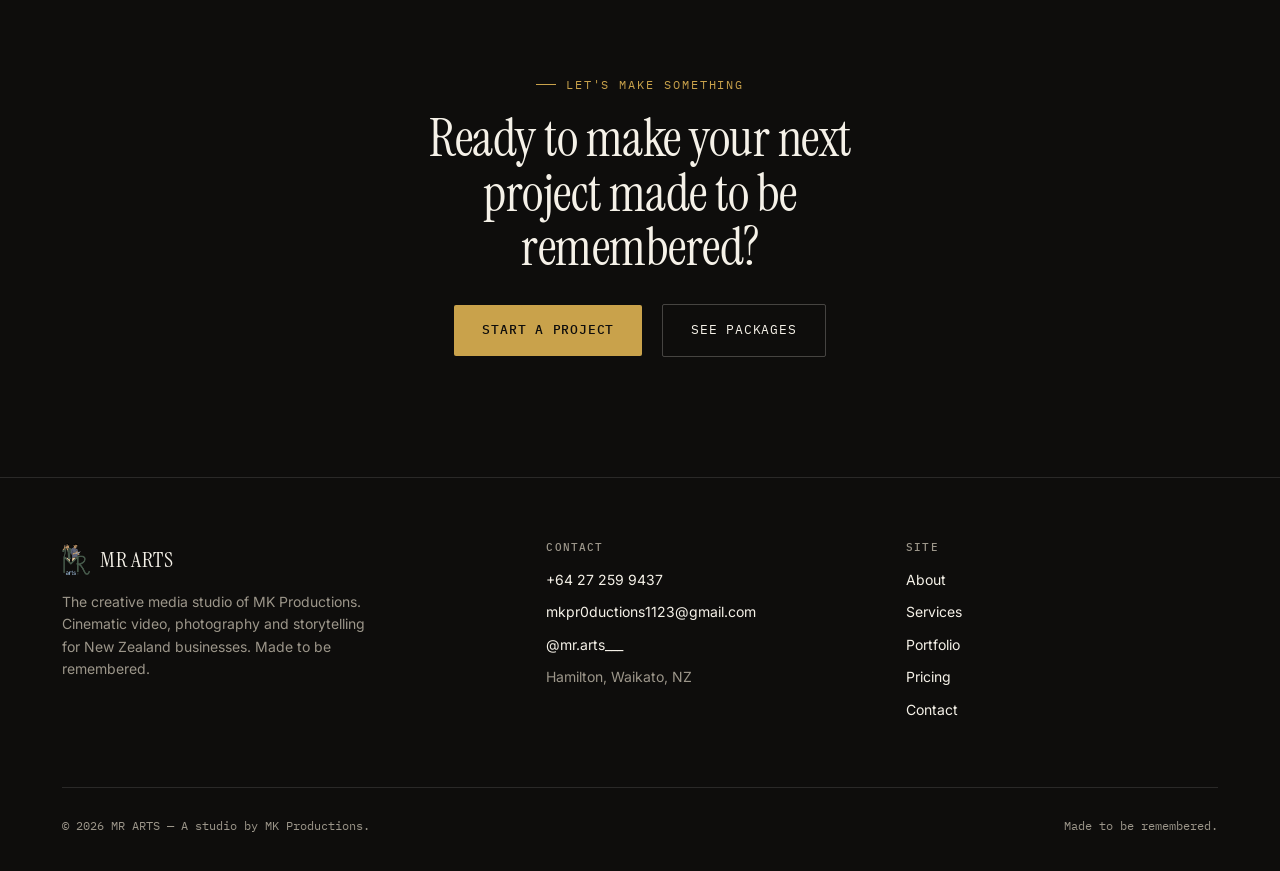
==== commit 43f07e67: "Fix duplicate thumbnails and simplify category card navigation" ====
--- a/index.html
+++ b/index.html
@@ -69,9 +69,18 @@
     position:relative; overflow:hidden; transition:border-color .2s;
   }
   .cat-card:hover{border-color:var(--gold);}
-  .cat-card .num{font-family:'IBM Plex Mono', monospace; font-size:11px; color:var(--fog); position:absolute; top:18px; left:20px;}
-  .cat-card h3{font-size:20px;}
-  .cat-card span{font-family:'IBM Plex Mono', monospace; font-size:11px; color:var(--fog); text-transform:uppercase; margin-top:4px; display:block;}
+  .cat-card .cc-img{
+    position:absolute; inset:0; width:100%; height:100%; object-fit:cover;
+    opacity:0.5; transition:opacity .3s, transform .5s ease;
+  }
+  .cat-card:hover .cc-img{opacity:0.7; transform:scale(1.04);}
+  .cat-card .cc-overlay{
+    position:absolute; inset:0;
+    background:linear-gradient(to top, rgba(14,13,12,0.96) 15%, rgba(14,13,12,0.5) 60%, rgba(14,13,12,0.3) 100%);
+  }
+  .cat-card .num{font-family:'IBM Plex Mono', monospace; font-size:11px; color:var(--fog); position:absolute; top:18px; left:20px; z-index:2;}
+  .cat-card h3{font-size:20px; position:relative; z-index:2;}
+  .cat-card span:not(.cc-img):not(.cc-overlay){font-family:'IBM Plex Mono', monospace; font-size:11px; color:var(--fog); text-transform:uppercase; margin-top:4px; display:block; position:relative; z-index:2;}
 
   .about-teaser{display:grid; grid-template-columns:1fr 1fr; gap:64px; align-items:center; border-bottom:1px solid var(--hairline);}
   @media (max-width:860px){.about-teaser{grid-template-columns:1fr; gap:32px;}}
@@ -180,14 +189,46 @@
         <p>From restaurant reels and business promos to music videos, events, photography, and poster design — our work is organised the way we create: with purpose, detail, and feeling.</p>
       </div>
       <div class="cat-grid">
-        <a href="portfolio.html" class="cat-card"><span class="num">01</span><h3>Featured Work</h3><span>Selected films &amp; campaigns</span></a>
-        <a href="portfolio.html" class="cat-card"><span class="num">02</span><h3>Brand &amp; Promotional</h3><span>Business &amp; campaign films</span></a>
-        <a href="portfolio.html" class="cat-card"><span class="num">03</span><h3>Food &amp; Hospitality</h3><span>Restaurants &amp; cafés</span></a>
-        <a href="portfolio.html" class="cat-card"><span class="num">04</span><h3>Corporate &amp; Professional</h3><span>Testimonials &amp; workplace</span></a>
-        <a href="portfolio.html" class="cat-card"><span class="num">05</span><h3>Events &amp; Community</h3><span>Launches &amp; live moments</span></a>
-        <a href="portfolio.html" class="cat-card"><span class="num">06</span><h3>Music Videos &amp; Creative Films</h3><span>Artist visuals</span></a>
-        <a href="portfolio.html" class="cat-card"><span class="num">07</span><h3>Photography &amp; Personal Stories</h3><span>Family &amp; couples</span></a>
-        <a href="portfolio/poster-designs.html" class="cat-card"><span class="num">08</span><h3>Poster Design &amp; Key Art</h3><span>Film &amp; campaign artwork</span></a>
+        <a href="portfolio.html" class="cat-card">
+          <img class="cc-img" src="assets/portfolio/poster-designs/never-sent-landscape.jpg" alt="Featured Work">
+          <div class="cc-overlay"></div>
+          <span class="num">01</span><h3>Featured Work</h3><span>Selected films &amp; campaigns</span>
+        </a>
+        <a href="portfolio.html" class="cat-card">
+          <img class="cc-img" src="assets/portfolio/poster-designs/mr-mrs-desai-landscape.jpg" alt="Brand & Promotional">
+          <div class="cc-overlay"></div>
+          <span class="num">02</span><h3>Brand &amp; Promotional</h3><span>Business &amp; campaign films</span>
+        </a>
+        <a href="portfolio/nawab-sahib.html" class="cat-card">
+          <img class="cc-img" src="assets/portfolio/nawab-sahib/poster.jpg" alt="Food & Hospitality">
+          <div class="cc-overlay"></div>
+          <span class="num">03</span><h3>Food &amp; Hospitality</h3><span>Restaurants &amp; cafés</span>
+        </a>
+        <a href="portfolio.html" class="cat-card">
+          <img class="cc-img" src="assets/portfolio/poster-designs/never-sent-portrait.jpg" alt="Corporate & Professional">
+          <div class="cc-overlay"></div>
+          <span class="num">04</span><h3>Corporate &amp; Professional</h3><span>Testimonials &amp; workplace</span>
+        </a>
+        <a href="portfolio.html" class="cat-card">
+          <img class="cc-img" src="assets/portfolio/poster-designs/sajna-album-art.jpg" alt="Events & Community">
+          <div class="cc-overlay"></div>
+          <span class="num">05</span><h3>Events &amp; Community</h3><span>Launches &amp; live moments</span>
+        </a>
+        <a href="portfolio/sajna.html" class="cat-card">
+          <img class="cc-img" src="assets/portfolio/poster-designs/sajna-main-poster.jpg" alt="Music Videos & Creative Films">
+          <div class="cc-overlay"></div>
+          <span class="num">06</span><h3>Music Videos &amp; Creative Films</h3><span>Artist visuals</span>
+        </a>
+        <a href="portfolio.html" class="cat-card">
+          <img class="cc-img" src="assets/portfolio/poster-designs/mr-mrs-desai-portrait.jpg" alt="Photography & Personal Stories">
+          <div class="cc-overlay"></div>
+          <span class="num">07</span><h3>Photography &amp; Personal Stories</h3><span>Family &amp; couples</span>
+        </a>
+        <a href="portfolio/poster-designs.html" class="cat-card">
+          <img class="cc-img" src="assets/portfolio/poster-designs/thimirpp-event-poster.jpg" alt="Poster Design & Key Art">
+          <div class="cc-overlay"></div>
+          <span class="num">08</span><h3>Poster Design &amp; Key Art</h3><span>Film &amp; campaign artwork</span>
+        </a>
       </div>
     </div>
   </section>
